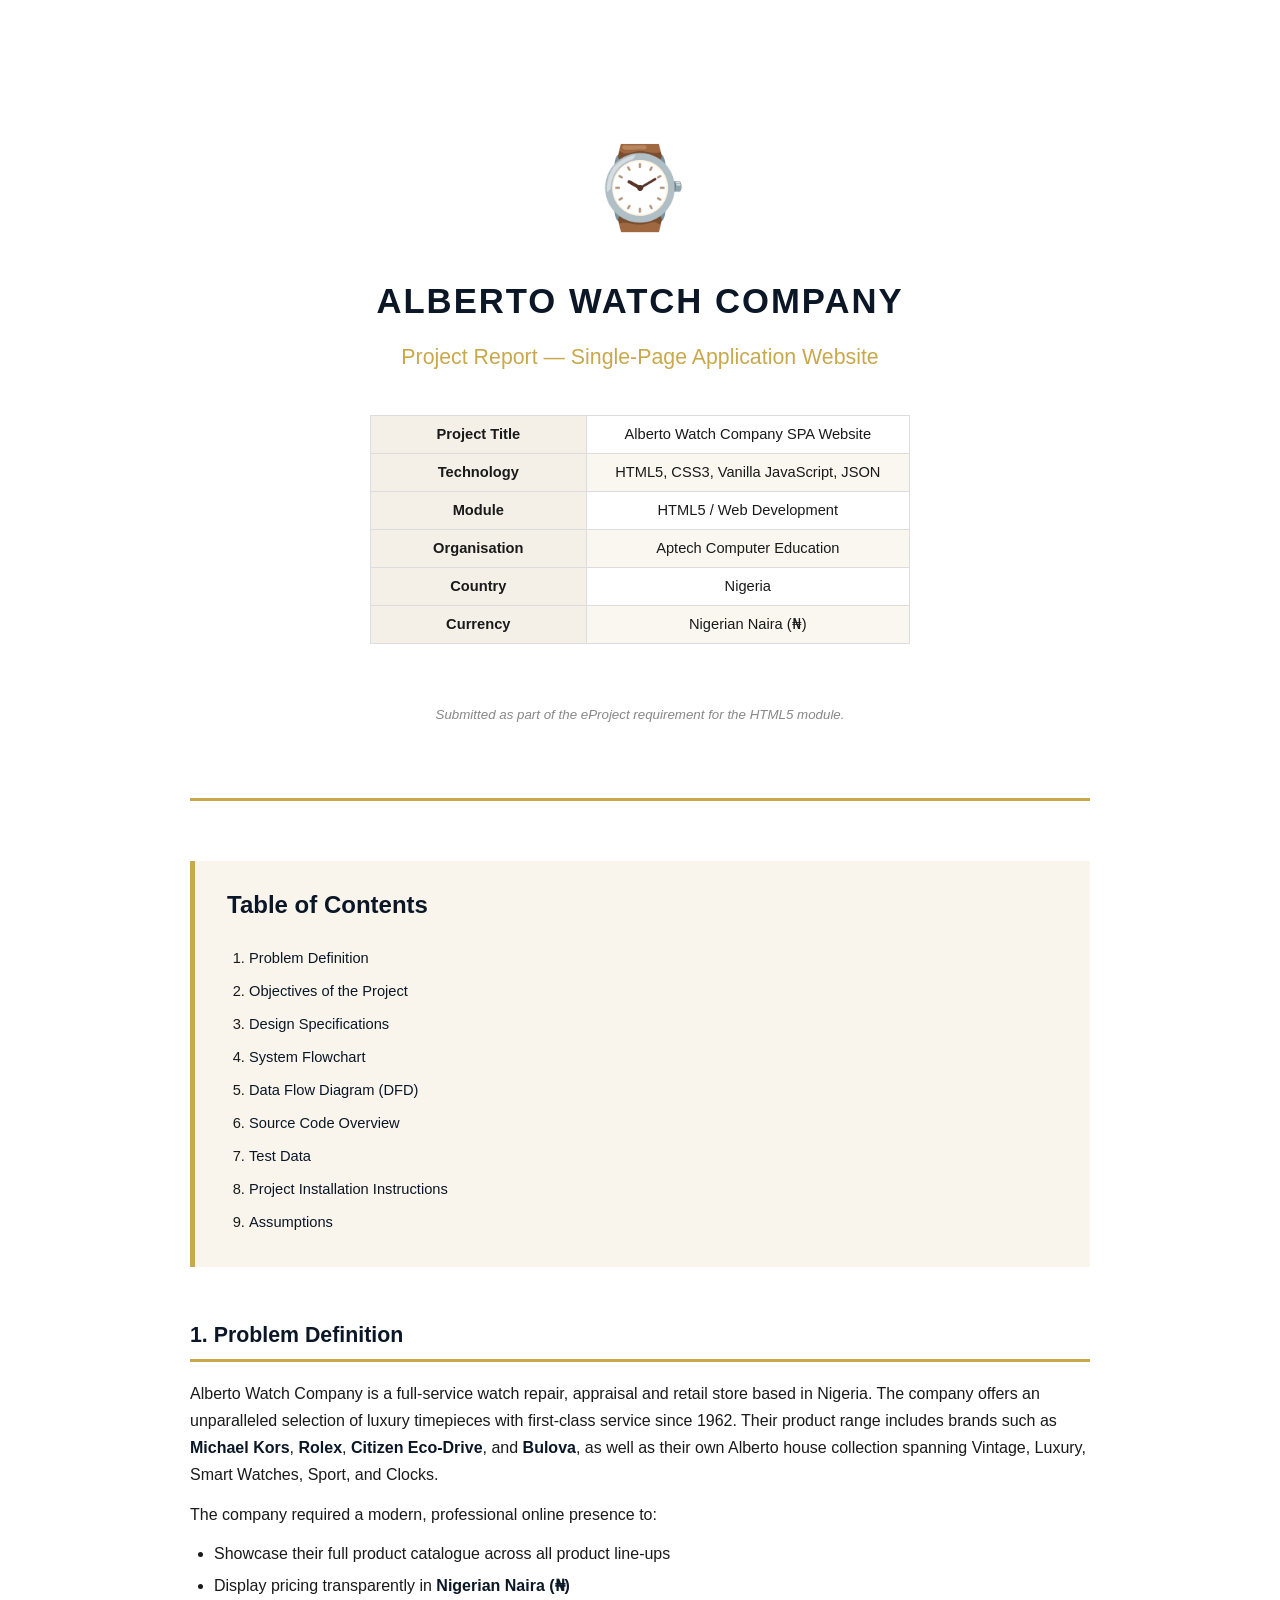
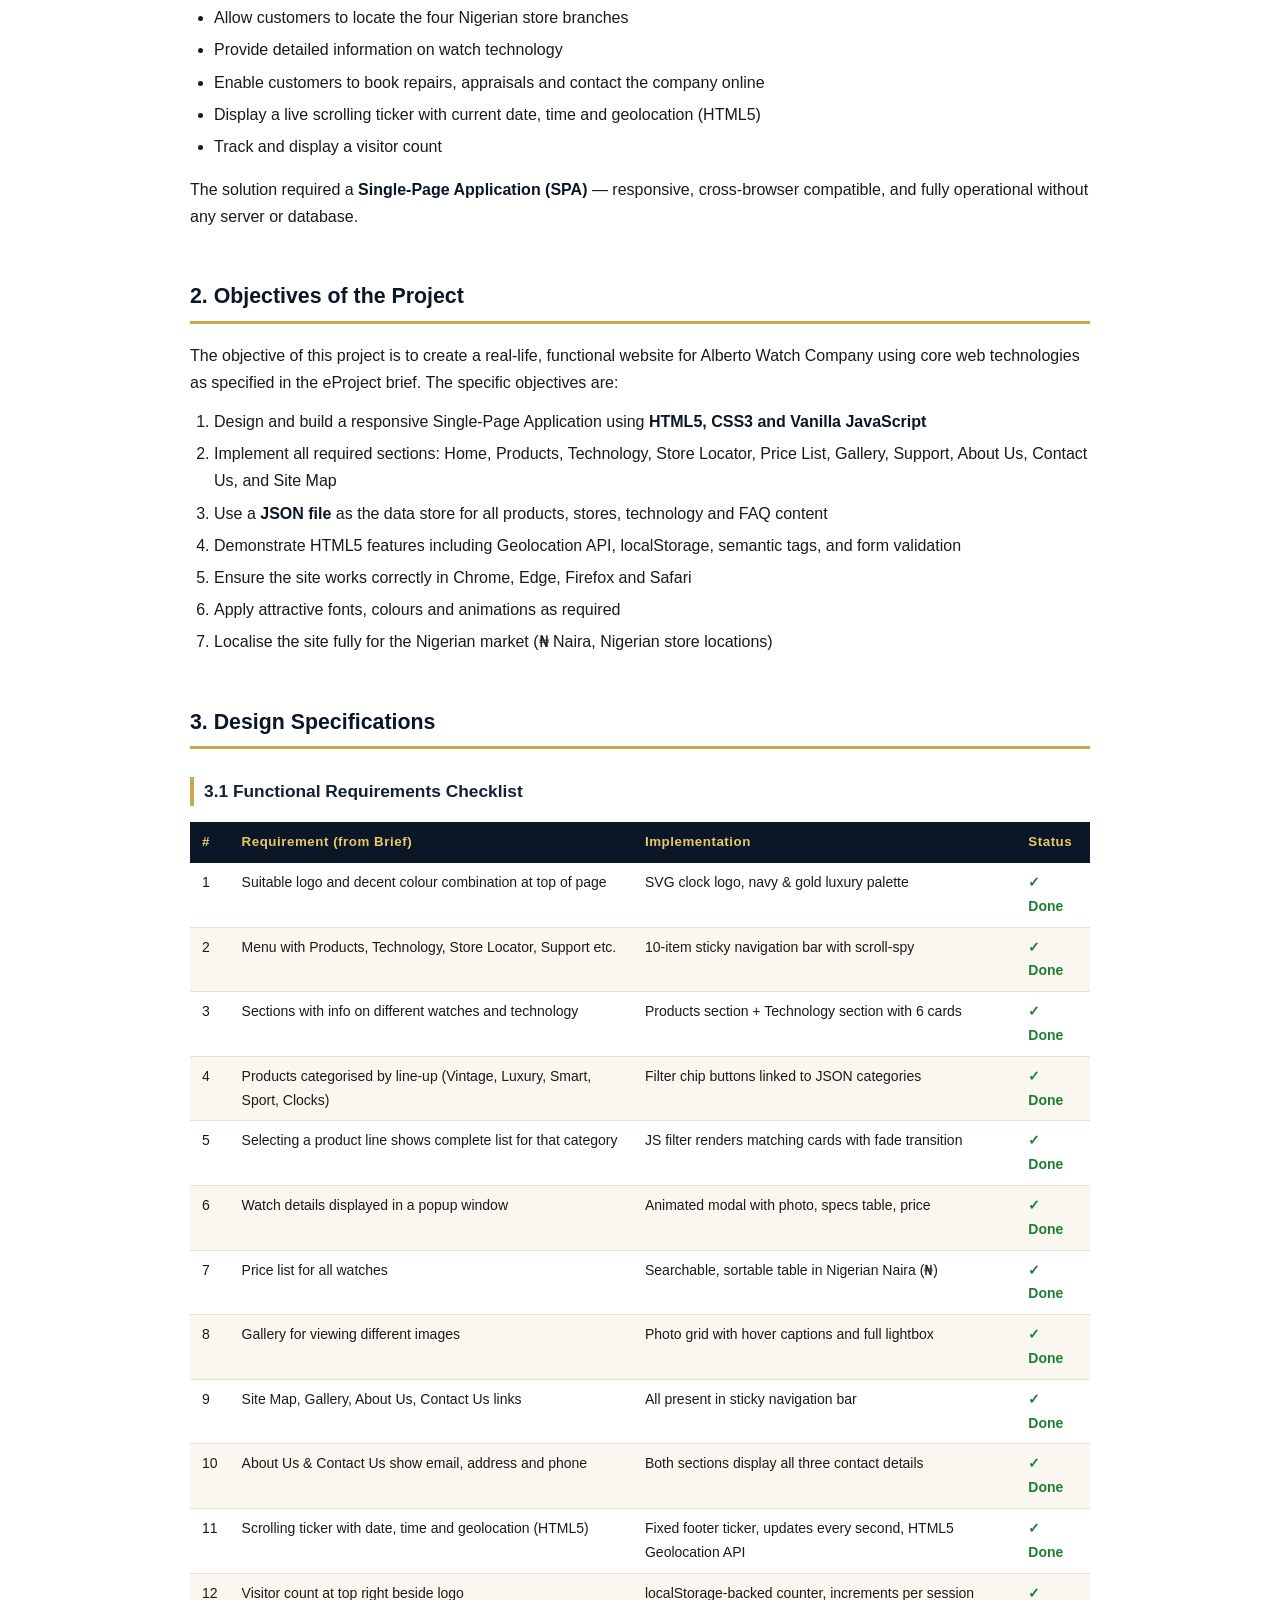
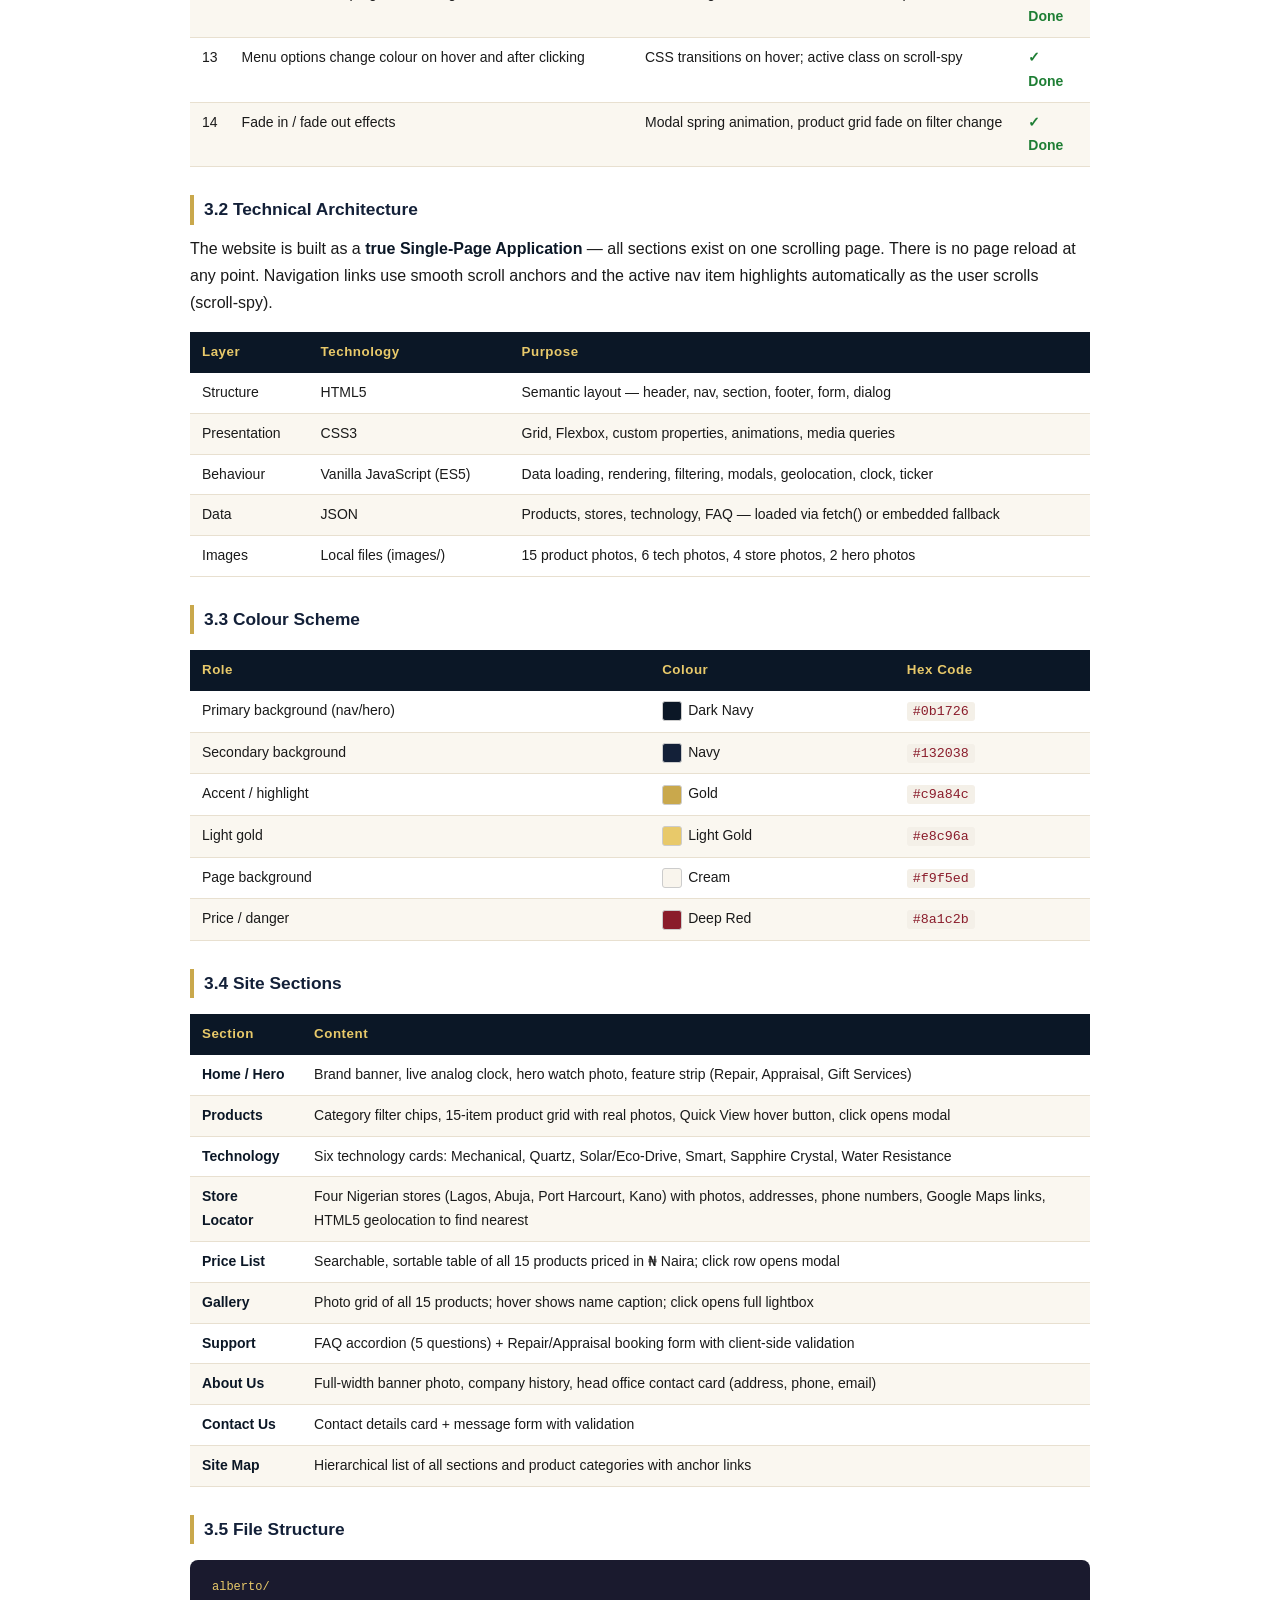
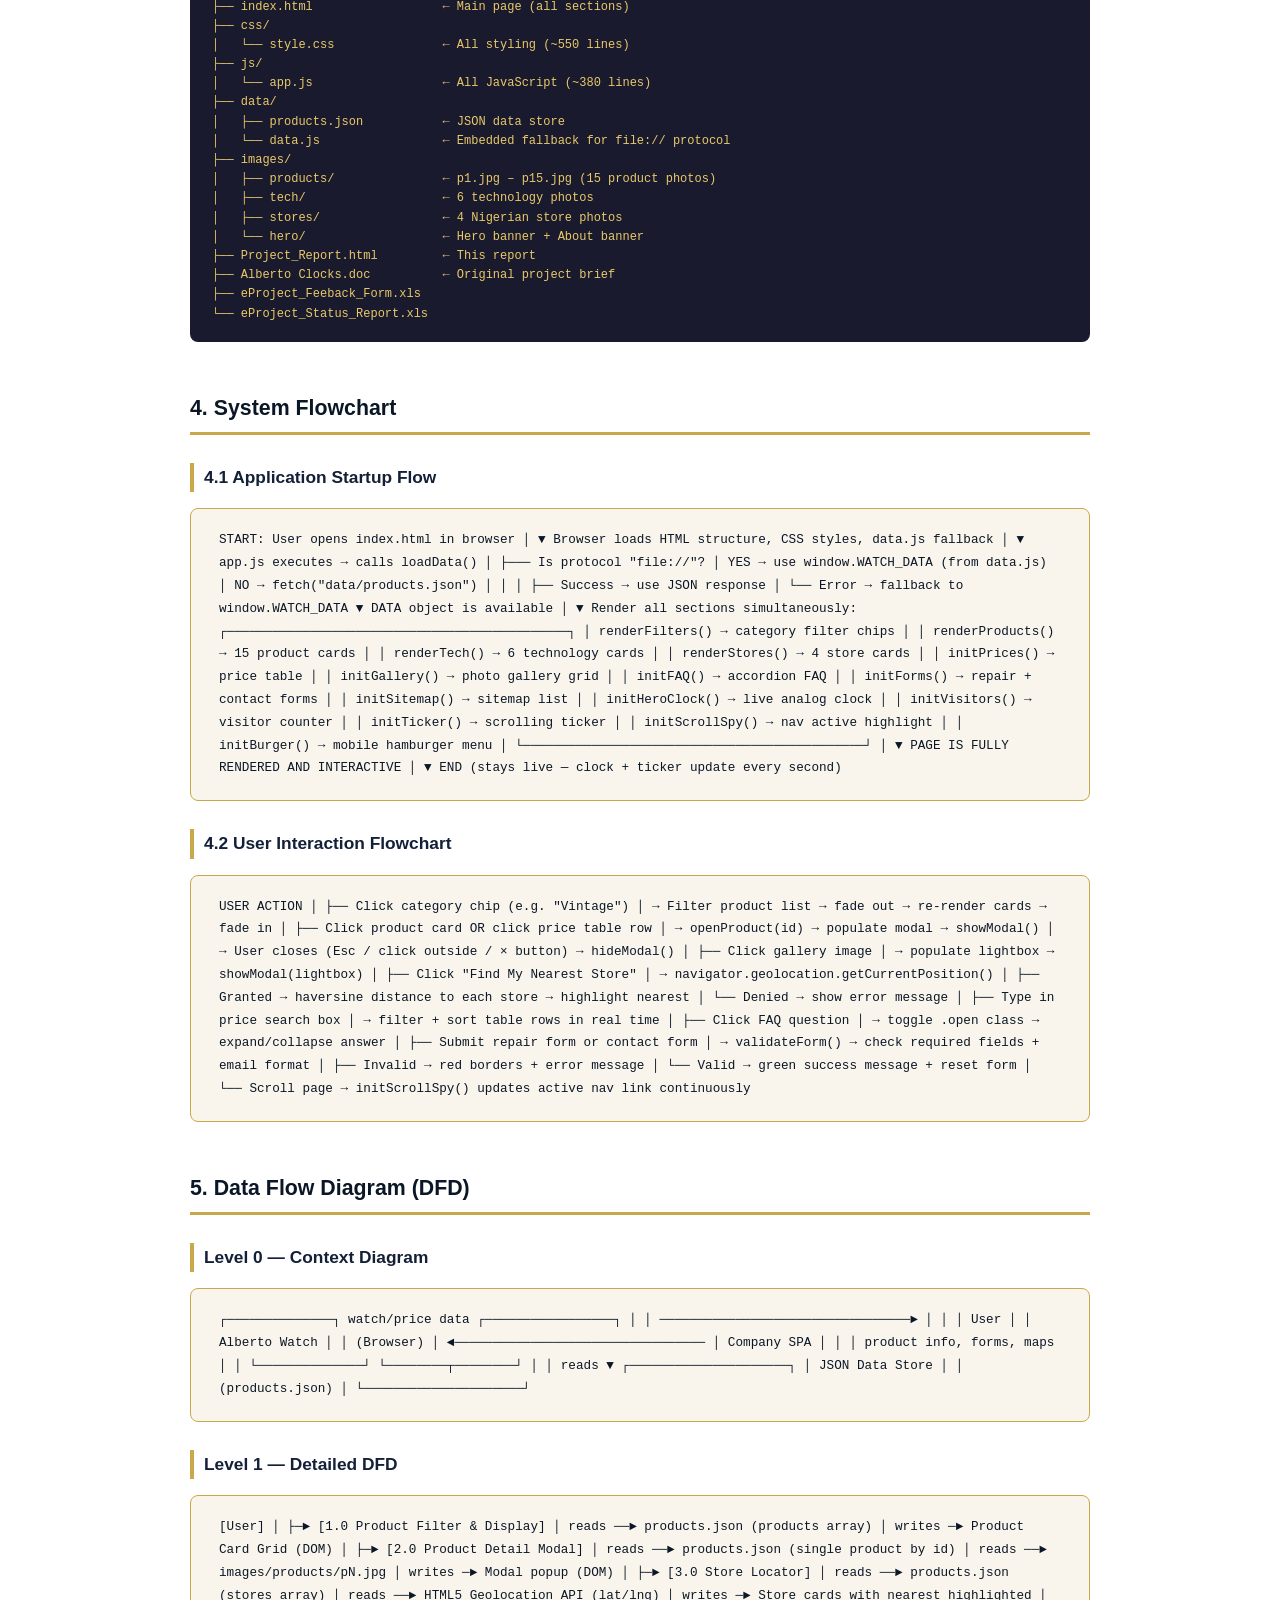
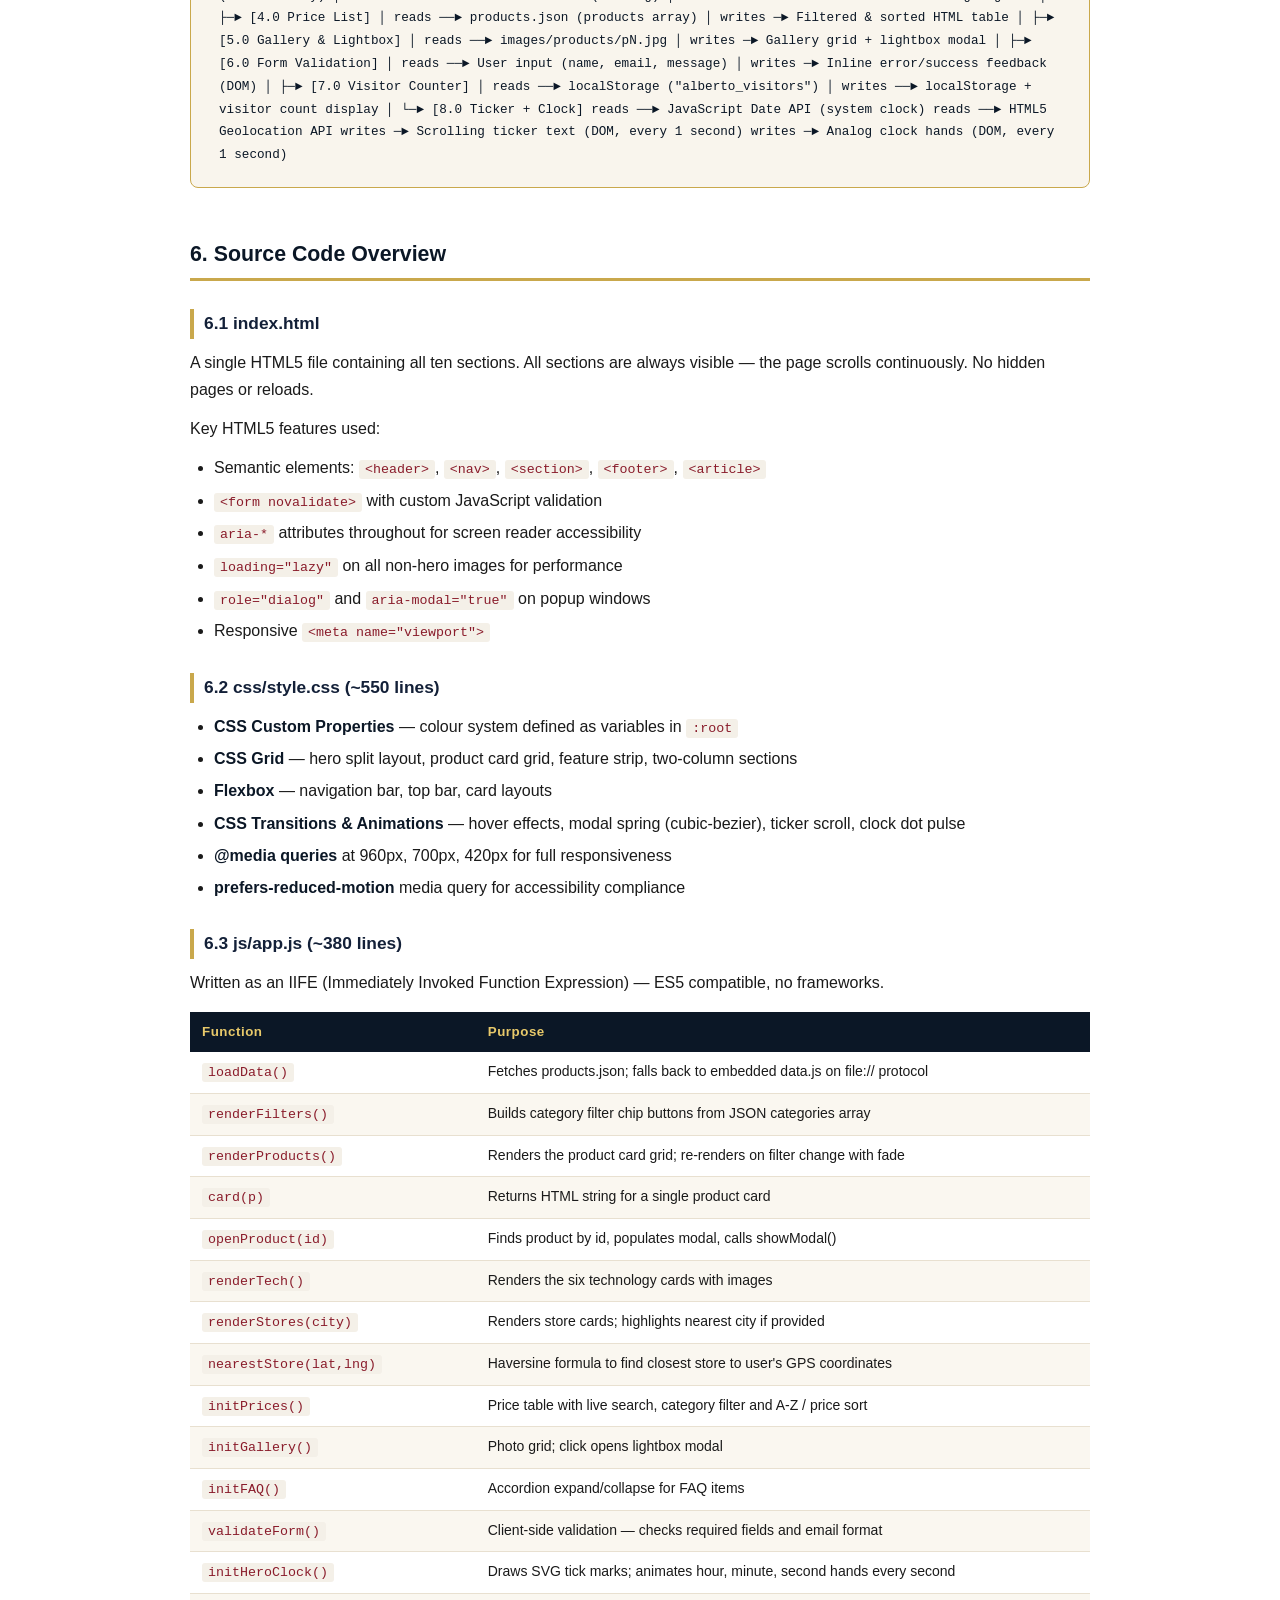
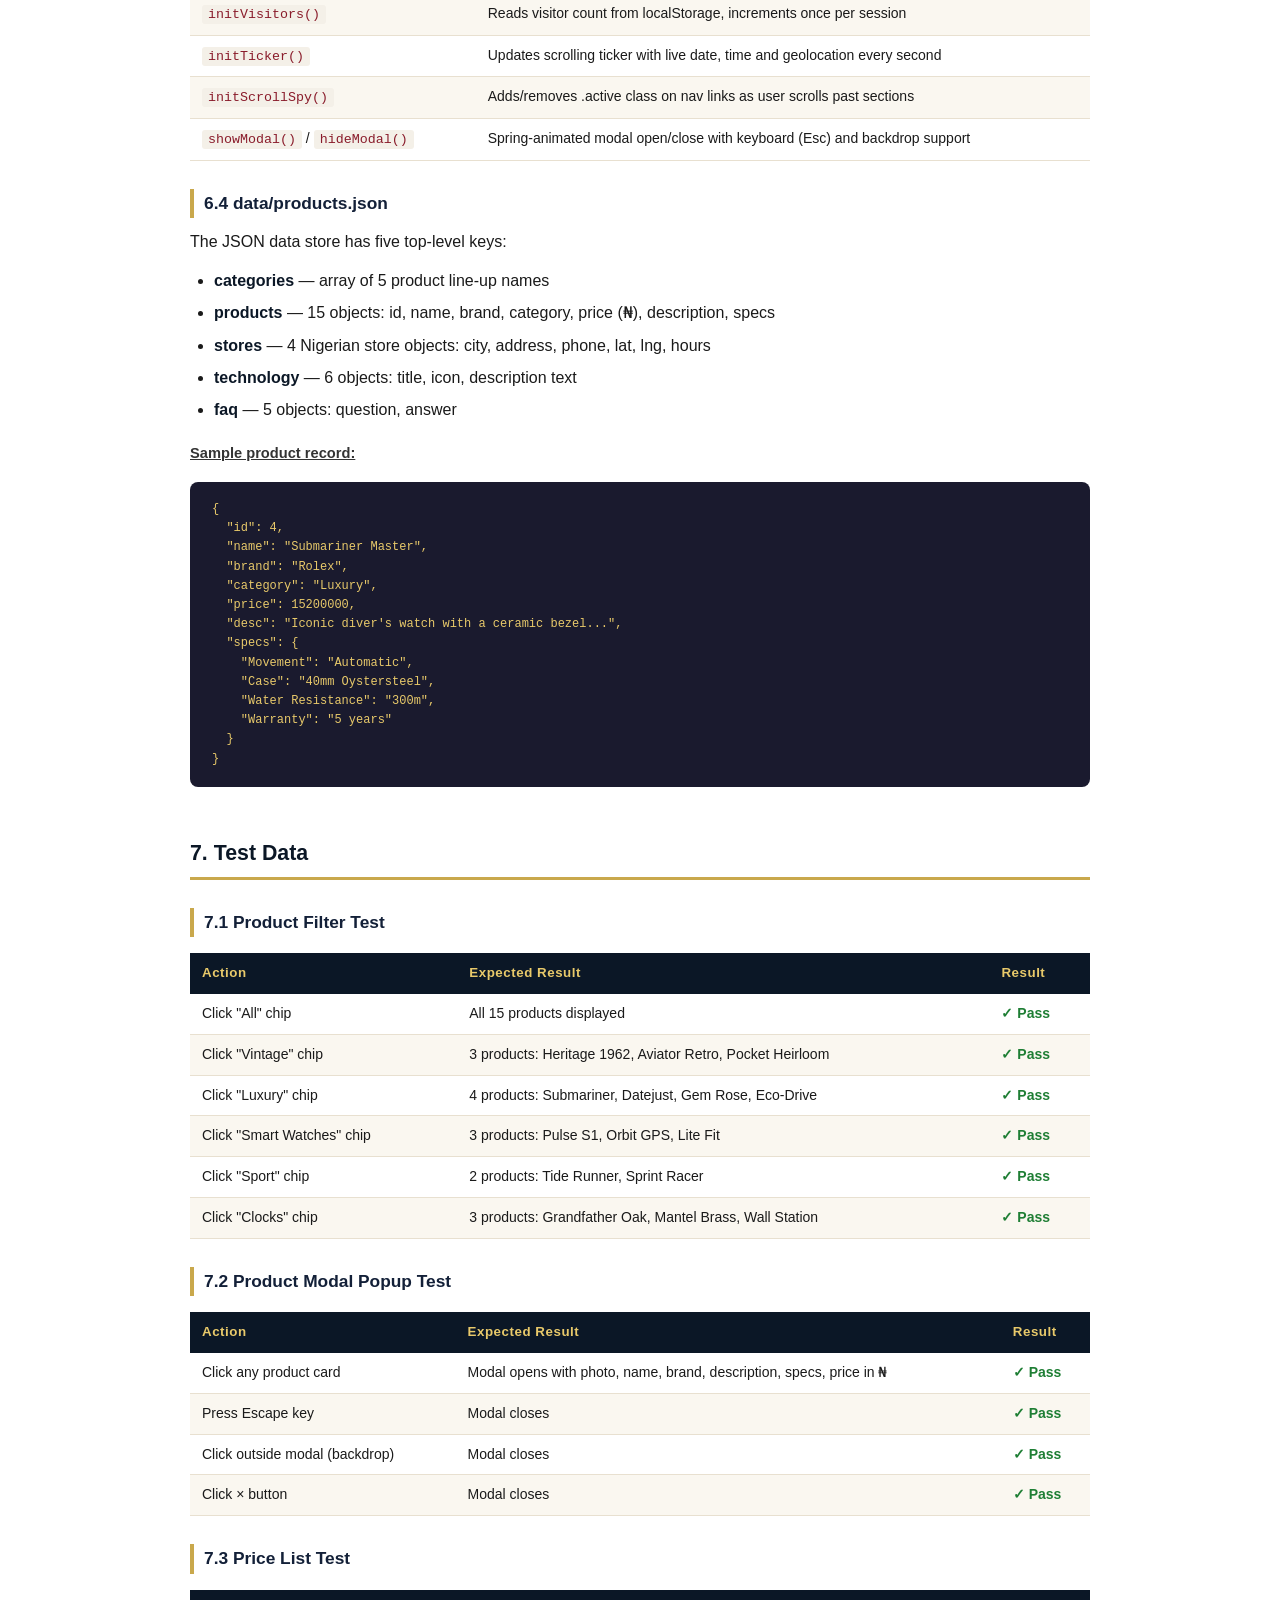
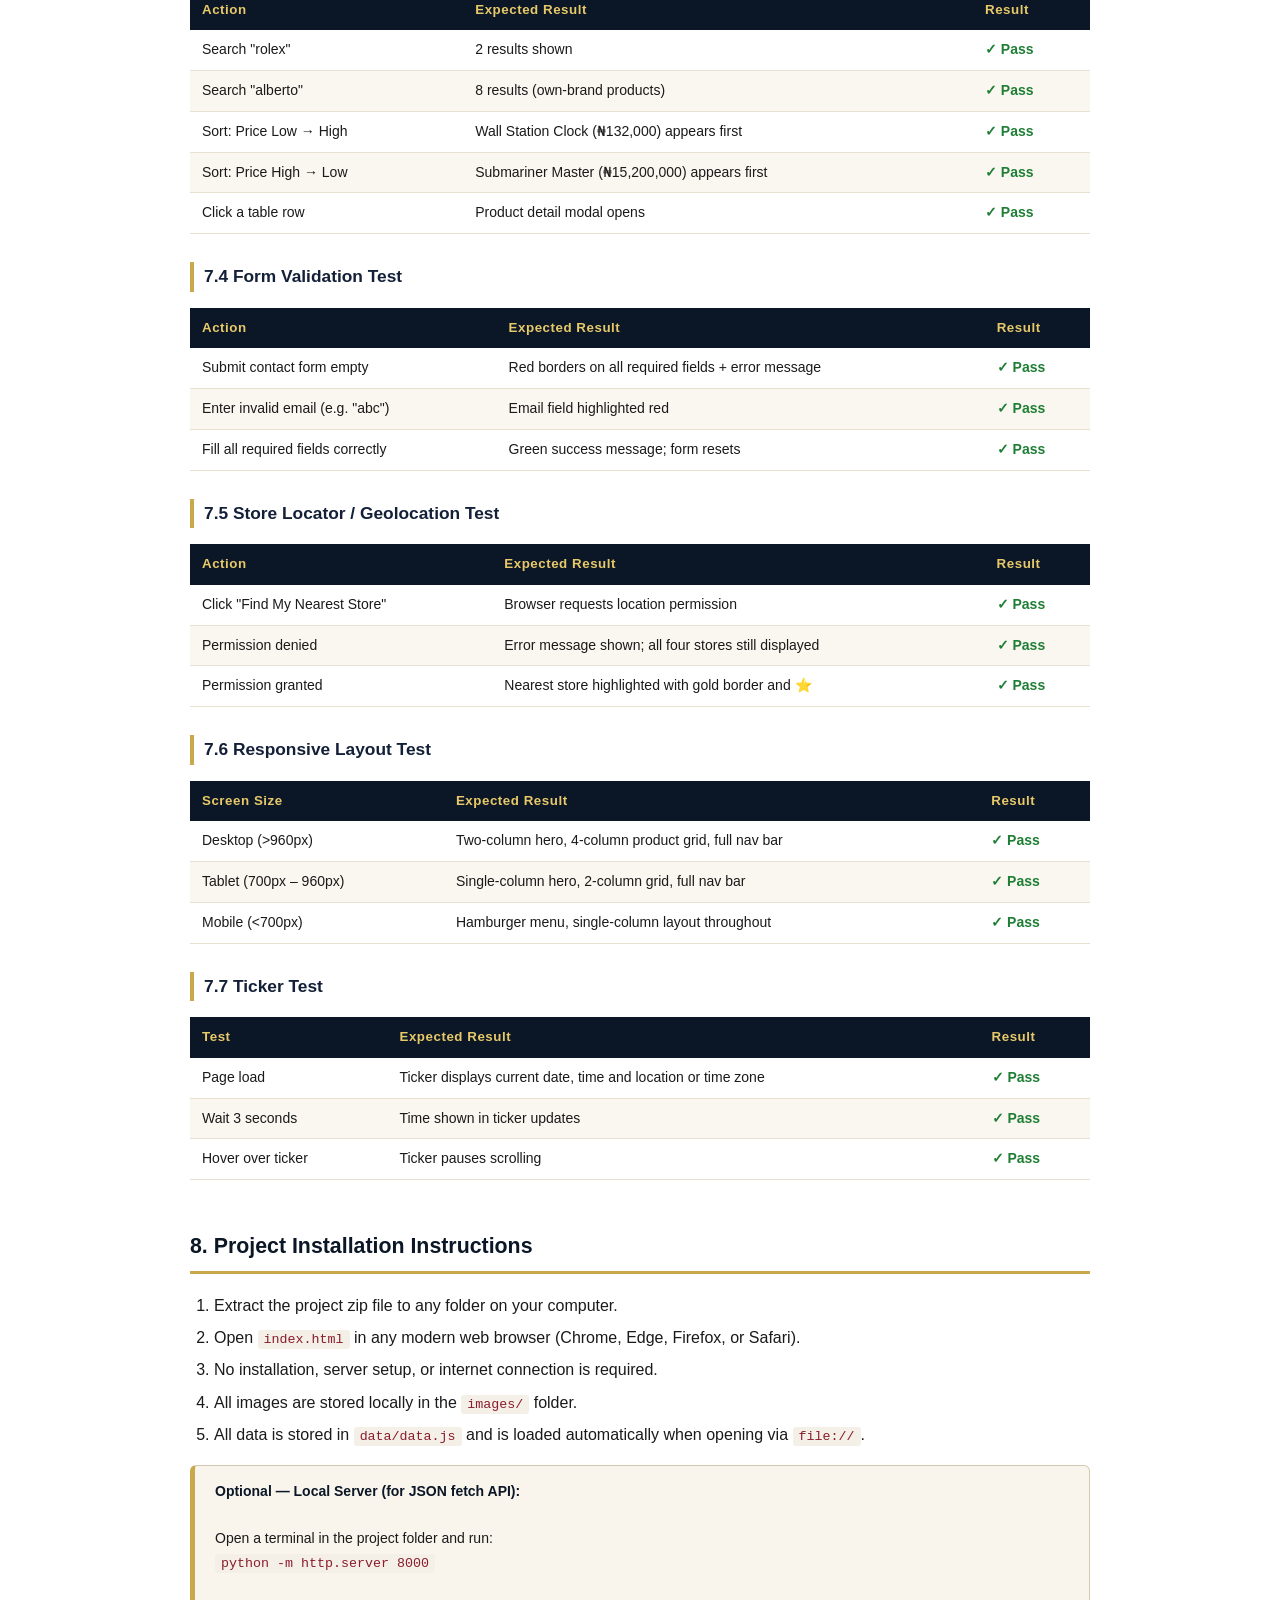
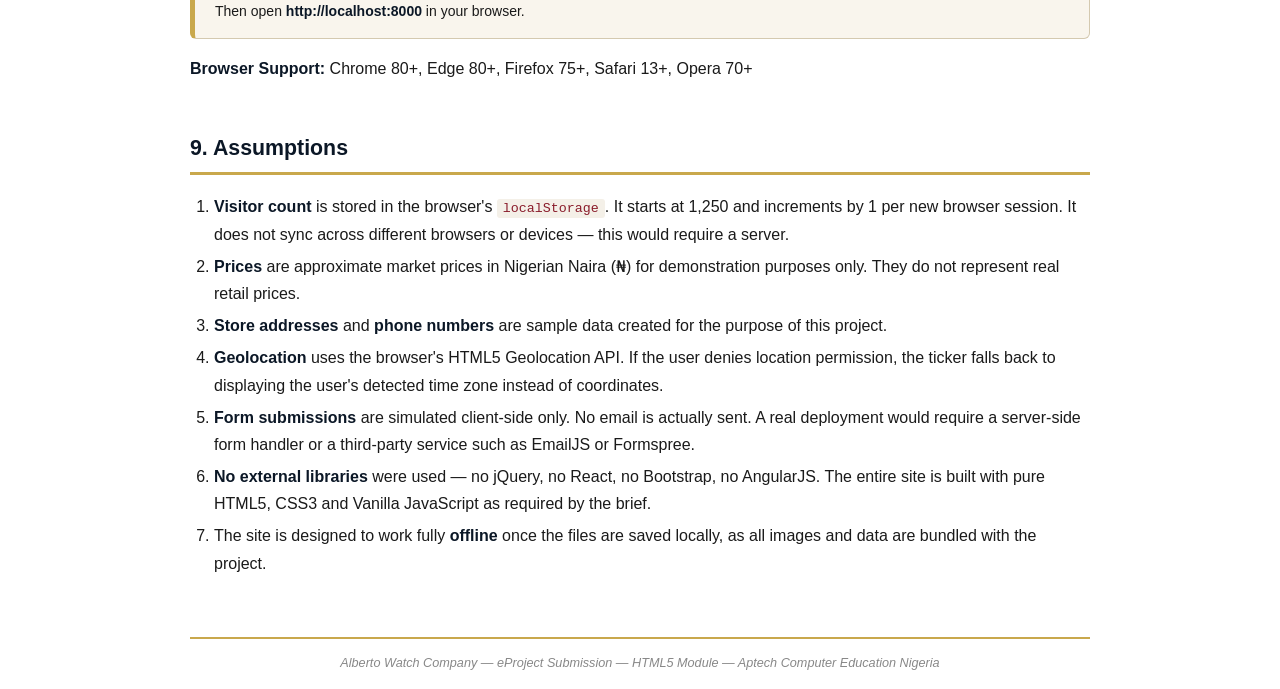
==== Project_Report.html @ 953cacf6 "Alberto Watch Company - complete SPA website with Nigerian localisation" ====
<!DOCTYPE html>
<html lang="en">
<head>
<meta charset="UTF-8">
<meta name="viewport" content="width=device-width, initial-scale=1">
<title>Alberto Watch Company – Project Report</title>
<style>
  body {
    font-family: "Calibri", Arial, sans-serif;
    font-size: 12pt;
    line-height: 1.7;
    color: #1a1a1a;
    max-width: 900px;
    margin: 0 auto;
    padding: 40px 60px;
    background: #fff;
  }

  /* Cover page */
  .cover {
    text-align: center;
    padding: 80px 0 60px;
    border-bottom: 3px solid #c9a84c;
    margin-bottom: 60px;
    page-break-after: always;
  }
  .cover-logo {
    font-size: 60pt;
    margin-bottom: 16px;
  }
  .cover h1 {
    font-size: 26pt;
    color: #0b1726;
    margin: 0 0 8px;
    letter-spacing: 2px;
    text-transform: uppercase;
  }
  .cover h2 {
    font-size: 16pt;
    color: #c9a84c;
    font-weight: normal;
    margin: 0 0 40px;
  }
  .cover-table {
    margin: 0 auto;
    border-collapse: collapse;
    width: 60%;
  }
  .cover-table td {
    padding: 6px 14px;
    font-size: 11pt;
    border: 1px solid #ddd;
  }
  .cover-table td:first-child {
    font-weight: bold;
    background: #f4f0e8;
    width: 40%;
  }
  .cover-note {
    margin-top: 60px;
    font-size: 10pt;
    color: #888;
    font-style: italic;
  }

  /* TOC */
  .toc {
    background: #f9f5ed;
    border-left: 5px solid #c9a84c;
    padding: 24px 32px;
    margin-bottom: 50px;
    page-break-after: always;
  }
  .toc h2 { margin-top: 0; color: #0b1726; }
  .toc ol { margin: 0; padding-left: 22px; }
  .toc li { margin: 8px 0; font-size: 11pt; }
  .toc a { color: #0b1726; text-decoration: none; }

  /* Section headings */
  h2.sec {
    font-size: 16pt;
    color: #0b1726;
    border-bottom: 3px solid #c9a84c;
    padding-bottom: 6px;
    margin: 48px 0 18px;
    page-break-before: always;
  }
  h2.sec:first-of-type { page-break-before: avoid; }
  h3 {
    font-size: 13pt;
    color: #132038;
    margin: 28px 0 10px;
    border-left: 4px solid #c9a84c;
    padding-left: 10px;
  }
  h4 {
    font-size: 11pt;
    color: #333;
    margin: 18px 0 6px;
    text-decoration: underline;
  }

  /* Tables */
  table {
    border-collapse: collapse;
    width: 100%;
    margin: 16px 0 24px;
    font-size: 10.5pt;
  }
  th {
    background: #0b1726;
    color: #e8c96a;
    padding: 9px 12px;
    text-align: left;
    font-size: 10pt;
    letter-spacing: .04em;
  }
  td {
    padding: 8px 12px;
    border-bottom: 1px solid #e8e0d0;
    vertical-align: top;
  }
  tr:nth-child(even) td { background: #faf7f0; }
  tr:hover td { background: #fdf3d0; }
  .pass { color: #1e7e34; font-weight: bold; }
  .num { text-align: right; }

  /* Code / preformatted */
  pre {
    background: #1a1a2e;
    color: #e8c96a;
    padding: 18px 22px;
    border-radius: 8px;
    font-family: "Consolas", "Courier New", monospace;
    font-size: 9pt;
    overflow-x: auto;
    line-height: 1.6;
    margin: 16px 0;
  }
  code {
    background: #f4f0e8;
    padding: 2px 6px;
    border-radius: 3px;
    font-family: "Consolas", monospace;
    font-size: 10pt;
    color: #8a1c2b;
  }

  /* Info box */
  .box {
    background: #f9f5ed;
    border: 1px solid #d4c9b0;
    border-left: 5px solid #c9a84c;
    padding: 14px 20px;
    border-radius: 6px;
    margin: 16px 0;
    font-size: 10.5pt;
  }
  .box.dark {
    background: #0b1726;
    color: #e0d8c4;
    border-color: #c9a84c;
  }
  .box.dark p { margin: 4px 0; }

  /* Flowchart boxes */
  .flow {
    background: #f9f5ed;
    border: 1px solid #c9a84c;
    border-radius: 8px;
    padding: 20px 28px;
    font-family: "Consolas", monospace;
    font-size: 9.5pt;
    line-height: 1.8;
    color: #0b1726;
    margin: 16px 0;
  }

  /* Colour swatches */
  .swatch {
    display: inline-block;
    width: 18px;
    height: 18px;
    border-radius: 3px;
    border: 1px solid #ccc;
    vertical-align: middle;
    margin-right: 6px;
  }

  p { margin: 8px 0 12px; }
  ul, ol { margin: 8px 0 16px; padding-left: 24px; }
  li { margin-bottom: 5px; }
  strong { color: #0b1726; }

  .footer-line {
    border-top: 2px solid #c9a84c;
    margin-top: 60px;
    padding-top: 14px;
    text-align: center;
    font-size: 9.5pt;
    color: #888;
    font-style: italic;
  }

  @media print {
    body { padding: 20px 30px; }
    h2.sec { page-break-before: always; }
    .cover { page-break-after: always; }
    .toc { page-break-after: always; }
    pre { white-space: pre-wrap; }
  }
</style>
</head>
<body>

<!-- ════════ COVER PAGE ════════ -->
<div class="cover">
  <div class="cover-logo">⌚</div>
  <h1>Alberto Watch Company</h1>
  <h2>Project Report &mdash; Single-Page Application Website</h2>
  <table class="cover-table">
    <tr><td>Project Title</td><td>Alberto Watch Company SPA Website</td></tr>
    <tr><td>Technology</td><td>HTML5, CSS3, Vanilla JavaScript, JSON</td></tr>
    <tr><td>Module</td><td>HTML5 / Web Development</td></tr>
    <tr><td>Organisation</td><td>Aptech Computer Education</td></tr>
    <tr><td>Country</td><td>Nigeria</td></tr>
    <tr><td>Currency</td><td>Nigerian Naira (&#8358;)</td></tr>
  </table>
  <p class="cover-note">Submitted as part of the eProject requirement for the HTML5 module.</p>
</div>

<!-- ════════ TABLE OF CONTENTS ════════ -->
<div class="toc">
  <h2>Table of Contents</h2>
  <ol>
    <li><a href="#s1">Problem Definition</a></li>
    <li><a href="#s2">Objectives of the Project</a></li>
    <li><a href="#s3">Design Specifications</a></li>
    <li><a href="#s4">System Flowchart</a></li>
    <li><a href="#s5">Data Flow Diagram (DFD)</a></li>
    <li><a href="#s6">Source Code Overview</a></li>
    <li><a href="#s7">Test Data</a></li>
    <li><a href="#s8">Project Installation Instructions</a></li>
    <li><a href="#s9">Assumptions</a></li>
  </ol>
</div>

<!-- ════════ 1. PROBLEM DEFINITION ════════ -->
<h2 class="sec" id="s1">1. Problem Definition</h2>

<p>Alberto Watch Company is a full-service watch repair, appraisal and retail store based in Nigeria. The company offers an unparalleled selection of luxury timepieces with first-class service since 1962. Their product range includes brands such as <strong>Michael Kors</strong>, <strong>Rolex</strong>, <strong>Citizen Eco-Drive</strong>, and <strong>Bulova</strong>, as well as their own Alberto house collection spanning Vintage, Luxury, Smart Watches, Sport, and Clocks.</p>

<p>The company required a modern, professional online presence to:</p>
<ul>
  <li>Showcase their full product catalogue across all product line-ups</li>
  <li>Display pricing transparently in <strong>Nigerian Naira (&#8358;)</strong></li>
  <li>Allow customers to locate the four Nigerian store branches</li>
  <li>Provide detailed information on watch technology</li>
  <li>Enable customers to book repairs, appraisals and contact the company online</li>
  <li>Display a live scrolling ticker with current date, time and geolocation (HTML5)</li>
  <li>Track and display a visitor count</li>
</ul>

<p>The solution required a <strong>Single-Page Application (SPA)</strong> — responsive, cross-browser compatible, and fully operational without any server or database.</p>

<!-- ════════ 2. OBJECTIVES ════════ -->
<h2 class="sec" id="s2">2. Objectives of the Project</h2>

<p>The objective of this project is to create a real-life, functional website for Alberto Watch Company using core web technologies as specified in the eProject brief. The specific objectives are:</p>

<ol>
  <li>Design and build a responsive Single-Page Application using <strong>HTML5, CSS3 and Vanilla JavaScript</strong></li>
  <li>Implement all required sections: Home, Products, Technology, Store Locator, Price List, Gallery, Support, About Us, Contact Us, and Site Map</li>
  <li>Use a <strong>JSON file</strong> as the data store for all products, stores, technology and FAQ content</li>
  <li>Demonstrate HTML5 features including Geolocation API, localStorage, semantic tags, and form validation</li>
  <li>Ensure the site works correctly in Chrome, Edge, Firefox and Safari</li>
  <li>Apply attractive fonts, colours and animations as required</li>
  <li>Localise the site fully for the Nigerian market (&#8358; Naira, Nigerian store locations)</li>
</ol>

<!-- ════════ 3. DESIGN SPECIFICATIONS ════════ -->
<h2 class="sec" id="s3">3. Design Specifications</h2>

<h3>3.1 Functional Requirements Checklist</h3>

<table>
  <thead><tr><th>#</th><th>Requirement (from Brief)</th><th>Implementation</th><th>Status</th></tr></thead>
  <tbody>
    <tr><td>1</td><td>Suitable logo and decent colour combination at top of page</td><td>SVG clock logo, navy &amp; gold luxury palette</td><td class="pass">&#10003; Done</td></tr>
    <tr><td>2</td><td>Menu with Products, Technology, Store Locator, Support etc.</td><td>10-item sticky navigation bar with scroll-spy</td><td class="pass">&#10003; Done</td></tr>
    <tr><td>3</td><td>Sections with info on different watches and technology</td><td>Products section + Technology section with 6 cards</td><td class="pass">&#10003; Done</td></tr>
    <tr><td>4</td><td>Products categorised by line-up (Vintage, Luxury, Smart, Sport, Clocks)</td><td>Filter chip buttons linked to JSON categories</td><td class="pass">&#10003; Done</td></tr>
    <tr><td>5</td><td>Selecting a product line shows complete list for that category</td><td>JS filter renders matching cards with fade transition</td><td class="pass">&#10003; Done</td></tr>
    <tr><td>6</td><td>Watch details displayed in a popup window</td><td>Animated modal with photo, specs table, price</td><td class="pass">&#10003; Done</td></tr>
    <tr><td>7</td><td>Price list for all watches</td><td>Searchable, sortable table in Nigerian Naira (&#8358;)</td><td class="pass">&#10003; Done</td></tr>
    <tr><td>8</td><td>Gallery for viewing different images</td><td>Photo grid with hover captions and full lightbox</td><td class="pass">&#10003; Done</td></tr>
    <tr><td>9</td><td>Site Map, Gallery, About Us, Contact Us links</td><td>All present in sticky navigation bar</td><td class="pass">&#10003; Done</td></tr>
    <tr><td>10</td><td>About Us &amp; Contact Us show email, address and phone</td><td>Both sections display all three contact details</td><td class="pass">&#10003; Done</td></tr>
    <tr><td>11</td><td>Scrolling ticker with date, time and geolocation (HTML5)</td><td>Fixed footer ticker, updates every second, HTML5 Geolocation API</td><td class="pass">&#10003; Done</td></tr>
    <tr><td>12</td><td>Visitor count at top right beside logo</td><td>localStorage-backed counter, increments per session</td><td class="pass">&#10003; Done</td></tr>
    <tr><td>13</td><td>Menu options change colour on hover and after clicking</td><td>CSS transitions on hover; active class on scroll-spy</td><td class="pass">&#10003; Done</td></tr>
    <tr><td>14</td><td>Fade in / fade out effects</td><td>Modal spring animation, product grid fade on filter change</td><td class="pass">&#10003; Done</td></tr>
  </tbody>
</table>

<h3>3.2 Technical Architecture</h3>

<p>The website is built as a <strong>true Single-Page Application</strong> — all sections exist on one scrolling page. There is no page reload at any point. Navigation links use smooth scroll anchors and the active nav item highlights automatically as the user scrolls (scroll-spy).</p>

<table>
  <thead><tr><th>Layer</th><th>Technology</th><th>Purpose</th></tr></thead>
  <tbody>
    <tr><td>Structure</td><td>HTML5</td><td>Semantic layout — header, nav, section, footer, form, dialog</td></tr>
    <tr><td>Presentation</td><td>CSS3</td><td>Grid, Flexbox, custom properties, animations, media queries</td></tr>
    <tr><td>Behaviour</td><td>Vanilla JavaScript (ES5)</td><td>Data loading, rendering, filtering, modals, geolocation, clock, ticker</td></tr>
    <tr><td>Data</td><td>JSON</td><td>Products, stores, technology, FAQ — loaded via fetch() or embedded fallback</td></tr>
    <tr><td>Images</td><td>Local files (images/)</td><td>15 product photos, 6 tech photos, 4 store photos, 2 hero photos</td></tr>
  </tbody>
</table>

<h3>3.3 Colour Scheme</h3>

<table>
  <thead><tr><th>Role</th><th>Colour</th><th>Hex Code</th></tr></thead>
  <tbody>
    <tr><td>Primary background (nav/hero)</td><td><span class="swatch" style="background:#0b1726"></span>Dark Navy</td><td><code>#0b1726</code></td></tr>
    <tr><td>Secondary background</td><td><span class="swatch" style="background:#132038"></span>Navy</td><td><code>#132038</code></td></tr>
    <tr><td>Accent / highlight</td><td><span class="swatch" style="background:#c9a84c"></span>Gold</td><td><code>#c9a84c</code></td></tr>
    <tr><td>Light gold</td><td><span class="swatch" style="background:#e8c96a"></span>Light Gold</td><td><code>#e8c96a</code></td></tr>
    <tr><td>Page background</td><td><span class="swatch" style="background:#f9f5ed;border:1px solid #ccc"></span>Cream</td><td><code>#f9f5ed</code></td></tr>
    <tr><td>Price / danger</td><td><span class="swatch" style="background:#8a1c2b"></span>Deep Red</td><td><code>#8a1c2b</code></td></tr>
  </tbody>
</table>

<h3>3.4 Site Sections</h3>

<table>
  <thead><tr><th>Section</th><th>Content</th></tr></thead>
  <tbody>
    <tr><td><strong>Home / Hero</strong></td><td>Brand banner, live analog clock, hero watch photo, feature strip (Repair, Appraisal, Gift Services)</td></tr>
    <tr><td><strong>Products</strong></td><td>Category filter chips, 15-item product grid with real photos, Quick View hover button, click opens modal</td></tr>
    <tr><td><strong>Technology</strong></td><td>Six technology cards: Mechanical, Quartz, Solar/Eco-Drive, Smart, Sapphire Crystal, Water Resistance</td></tr>
    <tr><td><strong>Store Locator</strong></td><td>Four Nigerian stores (Lagos, Abuja, Port Harcourt, Kano) with photos, addresses, phone numbers, Google Maps links, HTML5 geolocation to find nearest</td></tr>
    <tr><td><strong>Price List</strong></td><td>Searchable, sortable table of all 15 products priced in &#8358; Naira; click row opens modal</td></tr>
    <tr><td><strong>Gallery</strong></td><td>Photo grid of all 15 products; hover shows name caption; click opens full lightbox</td></tr>
    <tr><td><strong>Support</strong></td><td>FAQ accordion (5 questions) + Repair/Appraisal booking form with client-side validation</td></tr>
    <tr><td><strong>About Us</strong></td><td>Full-width banner photo, company history, head office contact card (address, phone, email)</td></tr>
    <tr><td><strong>Contact Us</strong></td><td>Contact details card + message form with validation</td></tr>
    <tr><td><strong>Site Map</strong></td><td>Hierarchical list of all sections and product categories with anchor links</td></tr>
  </tbody>
</table>

<h3>3.5 File Structure</h3>

<pre>alberto/
├── index.html                  ← Main page (all sections)
├── css/
│   └── style.css               ← All styling (~550 lines)
├── js/
│   └── app.js                  ← All JavaScript (~380 lines)
├── data/
│   ├── products.json           ← JSON data store
│   └── data.js                 ← Embedded fallback for file:// protocol
├── images/
│   ├── products/               ← p1.jpg – p15.jpg (15 product photos)
│   ├── tech/                   ← 6 technology photos
│   ├── stores/                 ← 4 Nigerian store photos
│   └── hero/                   ← Hero banner + About banner
├── Project_Report.html         ← This report
├── Alberto Clocks.doc          ← Original project brief
├── eProject_Feeback_Form.xls
└── eProject_Status_Report.xls</pre>

<!-- ════════ 4. SYSTEM FLOWCHART ════════ -->
<h2 class="sec" id="s4">4. System Flowchart</h2>

<h3>4.1 Application Startup Flow</h3>
<div class="flow">
START: User opens index.html in browser
        │
        ▼
Browser loads HTML structure, CSS styles, data.js fallback
        │
        ▼
app.js executes → calls loadData()
        │
        ├─── Is protocol "file://"?
        │         YES → use window.WATCH_DATA (from data.js)
        │         NO  → fetch("data/products.json")
        │                   │
        │                   ├── Success → use JSON response
        │                   └── Error   → fallback to window.WATCH_DATA
        ▼
DATA object is available
        │
        ▼
Render all sections simultaneously:
┌─────────────────────────────────────────────┐
│  renderFilters()   → category filter chips  │
│  renderProducts()  → 15 product cards       │
│  renderTech()      → 6 technology cards     │
│  renderStores()    → 4 store cards          │
│  initPrices()      → price table            │
│  initGallery()     → photo gallery grid     │
│  initFAQ()         → accordion FAQ          │
│  initForms()       → repair + contact forms │
│  initSitemap()     → sitemap list           │
│  initHeroClock()   → live analog clock      │
│  initVisitors()    → visitor counter        │
│  initTicker()      → scrolling ticker       │
│  initScrollSpy()   → nav active highlight   │
│  initBurger()      → mobile hamburger menu  │
└─────────────────────────────────────────────┘
        │
        ▼
PAGE IS FULLY RENDERED AND INTERACTIVE
        │
        ▼
END (stays live — clock + ticker update every second)
</div>

<h3>4.2 User Interaction Flowchart</h3>
<div class="flow">
USER ACTION
    │
    ├── Click category chip (e.g. "Vintage")
    │       → Filter product list → fade out → re-render cards → fade in
    │
    ├── Click product card  OR  click price table row
    │       → openProduct(id) → populate modal → showModal()
    │       → User closes (Esc / click outside / × button) → hideModal()
    │
    ├── Click gallery image
    │       → populate lightbox → showModal(lightbox)
    │
    ├── Click "Find My Nearest Store"
    │       → navigator.geolocation.getCurrentPosition()
    │       ├── Granted → haversine distance to each store → highlight nearest
    │       └── Denied  → show error message
    │
    ├── Type in price search box
    │       → filter + sort table rows in real time
    │
    ├── Click FAQ question
    │       → toggle .open class → expand/collapse answer
    │
    ├── Submit repair form or contact form
    │       → validateForm() → check required fields + email format
    │       ├── Invalid → red borders + error message
    │       └── Valid   → green success message + reset form
    │
    └── Scroll page
            → initScrollSpy() updates active nav link continuously
</div>

<!-- ════════ 5. DATA FLOW DIAGRAM ════════ -->
<h2 class="sec" id="s5">5. Data Flow Diagram (DFD)</h2>

<h3>Level 0 — Context Diagram</h3>
<div class="flow">

  ┌──────────────┐         watch/price data          ┌─────────────────┐
  │              │ ─────────────────────────────────► │                 │
  │  User        │                                    │  Alberto Watch  │
  │  (Browser)   │ ◄───────────────────────────────── │  Company SPA    │
  │              │     product info, forms, maps      │                 │
  └──────────────┘                                    └────────┬────────┘
                                                               │
                                                               │ reads
                                                               ▼
                                                    ┌─────────────────────┐
                                                    │   JSON Data Store   │
                                                    │   (products.json)   │
                                                    └─────────────────────┘
</div>

<h3>Level 1 — Detailed DFD</h3>
<div class="flow">
[User]
  │
  ├─► [1.0 Product Filter &amp; Display]
  │         reads ──► products.json (products array)
  │         writes ─► Product Card Grid (DOM)
  │
  ├─► [2.0 Product Detail Modal]
  │         reads ──► products.json (single product by id)
  │         reads ──► images/products/pN.jpg
  │         writes ─► Modal popup (DOM)
  │
  ├─► [3.0 Store Locator]
  │         reads ──► products.json (stores array)
  │         reads ──► HTML5 Geolocation API (lat/lng)
  │         writes ─► Store cards with nearest highlighted
  │
  ├─► [4.0 Price List]
  │         reads ──► products.json (products array)
  │         writes ─► Filtered &amp; sorted HTML table
  │
  ├─► [5.0 Gallery &amp; Lightbox]
  │         reads ──► images/products/pN.jpg
  │         writes ─► Gallery grid + lightbox modal
  │
  ├─► [6.0 Form Validation]
  │         reads ──► User input (name, email, message)
  │         writes ─► Inline error/success feedback (DOM)
  │
  ├─► [7.0 Visitor Counter]
  │         reads  ──► localStorage ("alberto_visitors")
  │         writes ──► localStorage + visitor count display
  │
  └─► [8.0 Ticker + Clock]
        reads ──► JavaScript Date API (system clock)
        reads ──► HTML5 Geolocation API
        writes ─► Scrolling ticker text (DOM, every 1 second)
        writes ─► Analog clock hands (DOM, every 1 second)
</div>

<!-- ════════ 6. SOURCE CODE OVERVIEW ════════ -->
<h2 class="sec" id="s6">6. Source Code Overview</h2>

<h3>6.1 index.html</h3>
<p>A single HTML5 file containing all ten sections. All sections are always visible — the page scrolls continuously. No hidden pages or reloads.</p>
<p>Key HTML5 features used:</p>
<ul>
  <li>Semantic elements: <code>&lt;header&gt;</code>, <code>&lt;nav&gt;</code>, <code>&lt;section&gt;</code>, <code>&lt;footer&gt;</code>, <code>&lt;article&gt;</code></li>
  <li><code>&lt;form novalidate&gt;</code> with custom JavaScript validation</li>
  <li><code>aria-*</code> attributes throughout for screen reader accessibility</li>
  <li><code>loading="lazy"</code> on all non-hero images for performance</li>
  <li><code>role="dialog"</code> and <code>aria-modal="true"</code> on popup windows</li>
  <li>Responsive <code>&lt;meta name="viewport"&gt;</code></li>
</ul>

<h3>6.2 css/style.css (~550 lines)</h3>
<ul>
  <li><strong>CSS Custom Properties</strong> — colour system defined as variables in <code>:root</code></li>
  <li><strong>CSS Grid</strong> — hero split layout, product card grid, feature strip, two-column sections</li>
  <li><strong>Flexbox</strong> — navigation bar, top bar, card layouts</li>
  <li><strong>CSS Transitions &amp; Animations</strong> — hover effects, modal spring (cubic-bezier), ticker scroll, clock dot pulse</li>
  <li><strong>@media queries</strong> at 960px, 700px, 420px for full responsiveness</li>
  <li><strong>prefers-reduced-motion</strong> media query for accessibility compliance</li>
</ul>

<h3>6.3 js/app.js (~380 lines)</h3>
<p>Written as an IIFE (Immediately Invoked Function Expression) — ES5 compatible, no frameworks.</p>

<table>
  <thead><tr><th>Function</th><th>Purpose</th></tr></thead>
  <tbody>
    <tr><td><code>loadData()</code></td><td>Fetches products.json; falls back to embedded data.js on file:// protocol</td></tr>
    <tr><td><code>renderFilters()</code></td><td>Builds category filter chip buttons from JSON categories array</td></tr>
    <tr><td><code>renderProducts()</code></td><td>Renders the product card grid; re-renders on filter change with fade</td></tr>
    <tr><td><code>card(p)</code></td><td>Returns HTML string for a single product card</td></tr>
    <tr><td><code>openProduct(id)</code></td><td>Finds product by id, populates modal, calls showModal()</td></tr>
    <tr><td><code>renderTech()</code></td><td>Renders the six technology cards with images</td></tr>
    <tr><td><code>renderStores(city)</code></td><td>Renders store cards; highlights nearest city if provided</td></tr>
    <tr><td><code>nearestStore(lat,lng)</code></td><td>Haversine formula to find closest store to user's GPS coordinates</td></tr>
    <tr><td><code>initPrices()</code></td><td>Price table with live search, category filter and A-Z / price sort</td></tr>
    <tr><td><code>initGallery()</code></td><td>Photo grid; click opens lightbox modal</td></tr>
    <tr><td><code>initFAQ()</code></td><td>Accordion expand/collapse for FAQ items</td></tr>
    <tr><td><code>validateForm()</code></td><td>Client-side validation — checks required fields and email format</td></tr>
    <tr><td><code>initHeroClock()</code></td><td>Draws SVG tick marks; animates hour, minute, second hands every second</td></tr>
    <tr><td><code>initVisitors()</code></td><td>Reads visitor count from localStorage, increments once per session</td></tr>
    <tr><td><code>initTicker()</code></td><td>Updates scrolling ticker with live date, time and geolocation every second</td></tr>
    <tr><td><code>initScrollSpy()</code></td><td>Adds/removes .active class on nav links as user scrolls past sections</td></tr>
    <tr><td><code>showModal()</code> / <code>hideModal()</code></td><td>Spring-animated modal open/close with keyboard (Esc) and backdrop support</td></tr>
  </tbody>
</table>

<h3>6.4 data/products.json</h3>
<p>The JSON data store has five top-level keys:</p>
<ul>
  <li><strong>categories</strong> — array of 5 product line-up names</li>
  <li><strong>products</strong> — 15 objects: id, name, brand, category, price (&#8358;), description, specs</li>
  <li><strong>stores</strong> — 4 Nigerian store objects: city, address, phone, lat, lng, hours</li>
  <li><strong>technology</strong> — 6 objects: title, icon, description text</li>
  <li><strong>faq</strong> — 5 objects: question, answer</li>
</ul>

<h4>Sample product record:</h4>
<pre>{
  "id": 4,
  "name": "Submariner Master",
  "brand": "Rolex",
  "category": "Luxury",
  "price": 15200000,
  "desc": "Iconic diver's watch with a ceramic bezel...",
  "specs": {
    "Movement": "Automatic",
    "Case": "40mm Oystersteel",
    "Water Resistance": "300m",
    "Warranty": "5 years"
  }
}</pre>

<!-- ════════ 7. TEST DATA ════════ -->
<h2 class="sec" id="s7">7. Test Data</h2>

<h3>7.1 Product Filter Test</h3>
<table>
  <thead><tr><th>Action</th><th>Expected Result</th><th>Result</th></tr></thead>
  <tbody>
    <tr><td>Click "All" chip</td><td>All 15 products displayed</td><td class="pass">&#10003; Pass</td></tr>
    <tr><td>Click "Vintage" chip</td><td>3 products: Heritage 1962, Aviator Retro, Pocket Heirloom</td><td class="pass">&#10003; Pass</td></tr>
    <tr><td>Click "Luxury" chip</td><td>4 products: Submariner, Datejust, Gem Rose, Eco-Drive</td><td class="pass">&#10003; Pass</td></tr>
    <tr><td>Click "Smart Watches" chip</td><td>3 products: Pulse S1, Orbit GPS, Lite Fit</td><td class="pass">&#10003; Pass</td></tr>
    <tr><td>Click "Sport" chip</td><td>2 products: Tide Runner, Sprint Racer</td><td class="pass">&#10003; Pass</td></tr>
    <tr><td>Click "Clocks" chip</td><td>3 products: Grandfather Oak, Mantel Brass, Wall Station</td><td class="pass">&#10003; Pass</td></tr>
  </tbody>
</table>

<h3>7.2 Product Modal Popup Test</h3>
<table>
  <thead><tr><th>Action</th><th>Expected Result</th><th>Result</th></tr></thead>
  <tbody>
    <tr><td>Click any product card</td><td>Modal opens with photo, name, brand, description, specs, price in &#8358;</td><td class="pass">&#10003; Pass</td></tr>
    <tr><td>Press Escape key</td><td>Modal closes</td><td class="pass">&#10003; Pass</td></tr>
    <tr><td>Click outside modal (backdrop)</td><td>Modal closes</td><td class="pass">&#10003; Pass</td></tr>
    <tr><td>Click &times; button</td><td>Modal closes</td><td class="pass">&#10003; Pass</td></tr>
  </tbody>
</table>

<h3>7.3 Price List Test</h3>
<table>
  <thead><tr><th>Action</th><th>Expected Result</th><th>Result</th></tr></thead>
  <tbody>
    <tr><td>Search "rolex"</td><td>2 results shown</td><td class="pass">&#10003; Pass</td></tr>
    <tr><td>Search "alberto"</td><td>8 results (own-brand products)</td><td class="pass">&#10003; Pass</td></tr>
    <tr><td>Sort: Price Low → High</td><td>Wall Station Clock (&#8358;132,000) appears first</td><td class="pass">&#10003; Pass</td></tr>
    <tr><td>Sort: Price High → Low</td><td>Submariner Master (&#8358;15,200,000) appears first</td><td class="pass">&#10003; Pass</td></tr>
    <tr><td>Click a table row</td><td>Product detail modal opens</td><td class="pass">&#10003; Pass</td></tr>
  </tbody>
</table>

<h3>7.4 Form Validation Test</h3>
<table>
  <thead><tr><th>Action</th><th>Expected Result</th><th>Result</th></tr></thead>
  <tbody>
    <tr><td>Submit contact form empty</td><td>Red borders on all required fields + error message</td><td class="pass">&#10003; Pass</td></tr>
    <tr><td>Enter invalid email (e.g. "abc")</td><td>Email field highlighted red</td><td class="pass">&#10003; Pass</td></tr>
    <tr><td>Fill all required fields correctly</td><td>Green success message; form resets</td><td class="pass">&#10003; Pass</td></tr>
  </tbody>
</table>

<h3>7.5 Store Locator / Geolocation Test</h3>
<table>
  <thead><tr><th>Action</th><th>Expected Result</th><th>Result</th></tr></thead>
  <tbody>
    <tr><td>Click "Find My Nearest Store"</td><td>Browser requests location permission</td><td class="pass">&#10003; Pass</td></tr>
    <tr><td>Permission denied</td><td>Error message shown; all four stores still displayed</td><td class="pass">&#10003; Pass</td></tr>
    <tr><td>Permission granted</td><td>Nearest store highlighted with gold border and &#11088;</td><td class="pass">&#10003; Pass</td></tr>
  </tbody>
</table>

<h3>7.6 Responsive Layout Test</h3>
<table>
  <thead><tr><th>Screen Size</th><th>Expected Result</th><th>Result</th></tr></thead>
  <tbody>
    <tr><td>Desktop (&gt;960px)</td><td>Two-column hero, 4-column product grid, full nav bar</td><td class="pass">&#10003; Pass</td></tr>
    <tr><td>Tablet (700px – 960px)</td><td>Single-column hero, 2-column grid, full nav bar</td><td class="pass">&#10003; Pass</td></tr>
    <tr><td>Mobile (&lt;700px)</td><td>Hamburger menu, single-column layout throughout</td><td class="pass">&#10003; Pass</td></tr>
  </tbody>
</table>

<h3>7.7 Ticker Test</h3>
<table>
  <thead><tr><th>Test</th><th>Expected Result</th><th>Result</th></tr></thead>
  <tbody>
    <tr><td>Page load</td><td>Ticker displays current date, time and location or time zone</td><td class="pass">&#10003; Pass</td></tr>
    <tr><td>Wait 3 seconds</td><td>Time shown in ticker updates</td><td class="pass">&#10003; Pass</td></tr>
    <tr><td>Hover over ticker</td><td>Ticker pauses scrolling</td><td class="pass">&#10003; Pass</td></tr>
  </tbody>
</table>

<!-- ════════ 8. INSTALLATION ════════ -->
<h2 class="sec" id="s8">8. Project Installation Instructions</h2>

<ol>
  <li>Extract the project zip file to any folder on your computer.</li>
  <li>Open <code>index.html</code> in any modern web browser (Chrome, Edge, Firefox, or Safari).</li>
  <li>No installation, server setup, or internet connection is required.</li>
  <li>All images are stored locally in the <code>images/</code> folder.</li>
  <li>All data is stored in <code>data/data.js</code> and is loaded automatically when opening via <code>file://</code>.</li>
</ol>

<div class="box">
  <strong>Optional — Local Server (for JSON fetch API):</strong><br><br>
  Open a terminal in the project folder and run:<br>
  <code>python -m http.server 8000</code><br><br>
  Then open <strong>http://localhost:8000</strong> in your browser.
</div>

<p><strong>Browser Support:</strong> Chrome 80+, Edge 80+, Firefox 75+, Safari 13+, Opera 70+</p>

<!-- ════════ 9. ASSUMPTIONS ════════ -->
<h2 class="sec" id="s9">9. Assumptions</h2>

<ol>
  <li><strong>Visitor count</strong> is stored in the browser's <code>localStorage</code>. It starts at 1,250 and increments by 1 per new browser session. It does not sync across different browsers or devices — this would require a server.</li>
  <li><strong>Prices</strong> are approximate market prices in Nigerian Naira (&#8358;) for demonstration purposes only. They do not represent real retail prices.</li>
  <li><strong>Store addresses</strong> and <strong>phone numbers</strong> are sample data created for the purpose of this project.</li>
  <li><strong>Geolocation</strong> uses the browser's HTML5 Geolocation API. If the user denies location permission, the ticker falls back to displaying the user's detected time zone instead of coordinates.</li>
  <li><strong>Form submissions</strong> are simulated client-side only. No email is actually sent. A real deployment would require a server-side form handler or a third-party service such as EmailJS or Formspree.</li>
  <li><strong>No external libraries</strong> were used — no jQuery, no React, no Bootstrap, no AngularJS. The entire site is built with pure HTML5, CSS3 and Vanilla JavaScript as required by the brief.</li>
  <li>The site is designed to work fully <strong>offline</strong> once the files are saved locally, as all images and data are bundled with the project.</li>
</ol>

<div class="footer-line">
  Alberto Watch Company &mdash; eProject Submission &mdash; HTML5 Module &mdash; Aptech Computer Education Nigeria
</div>

</body>
</html>
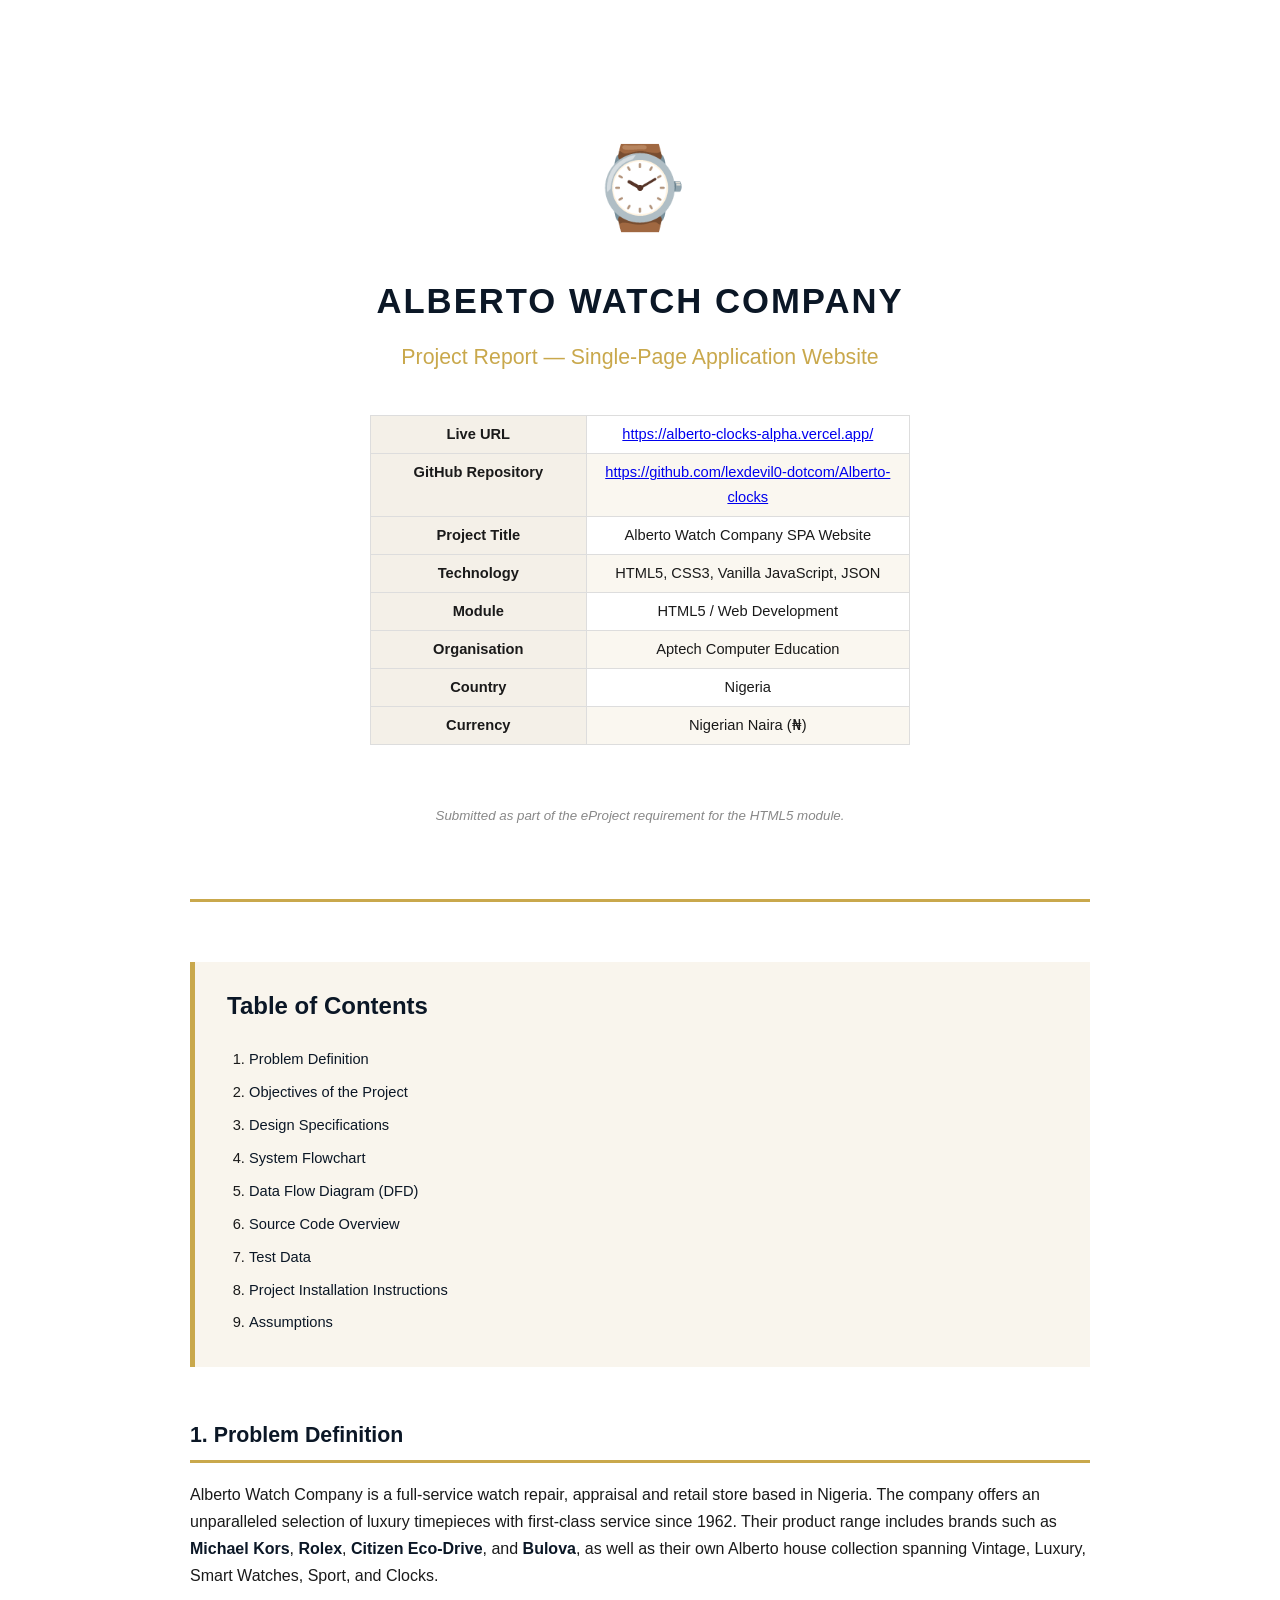
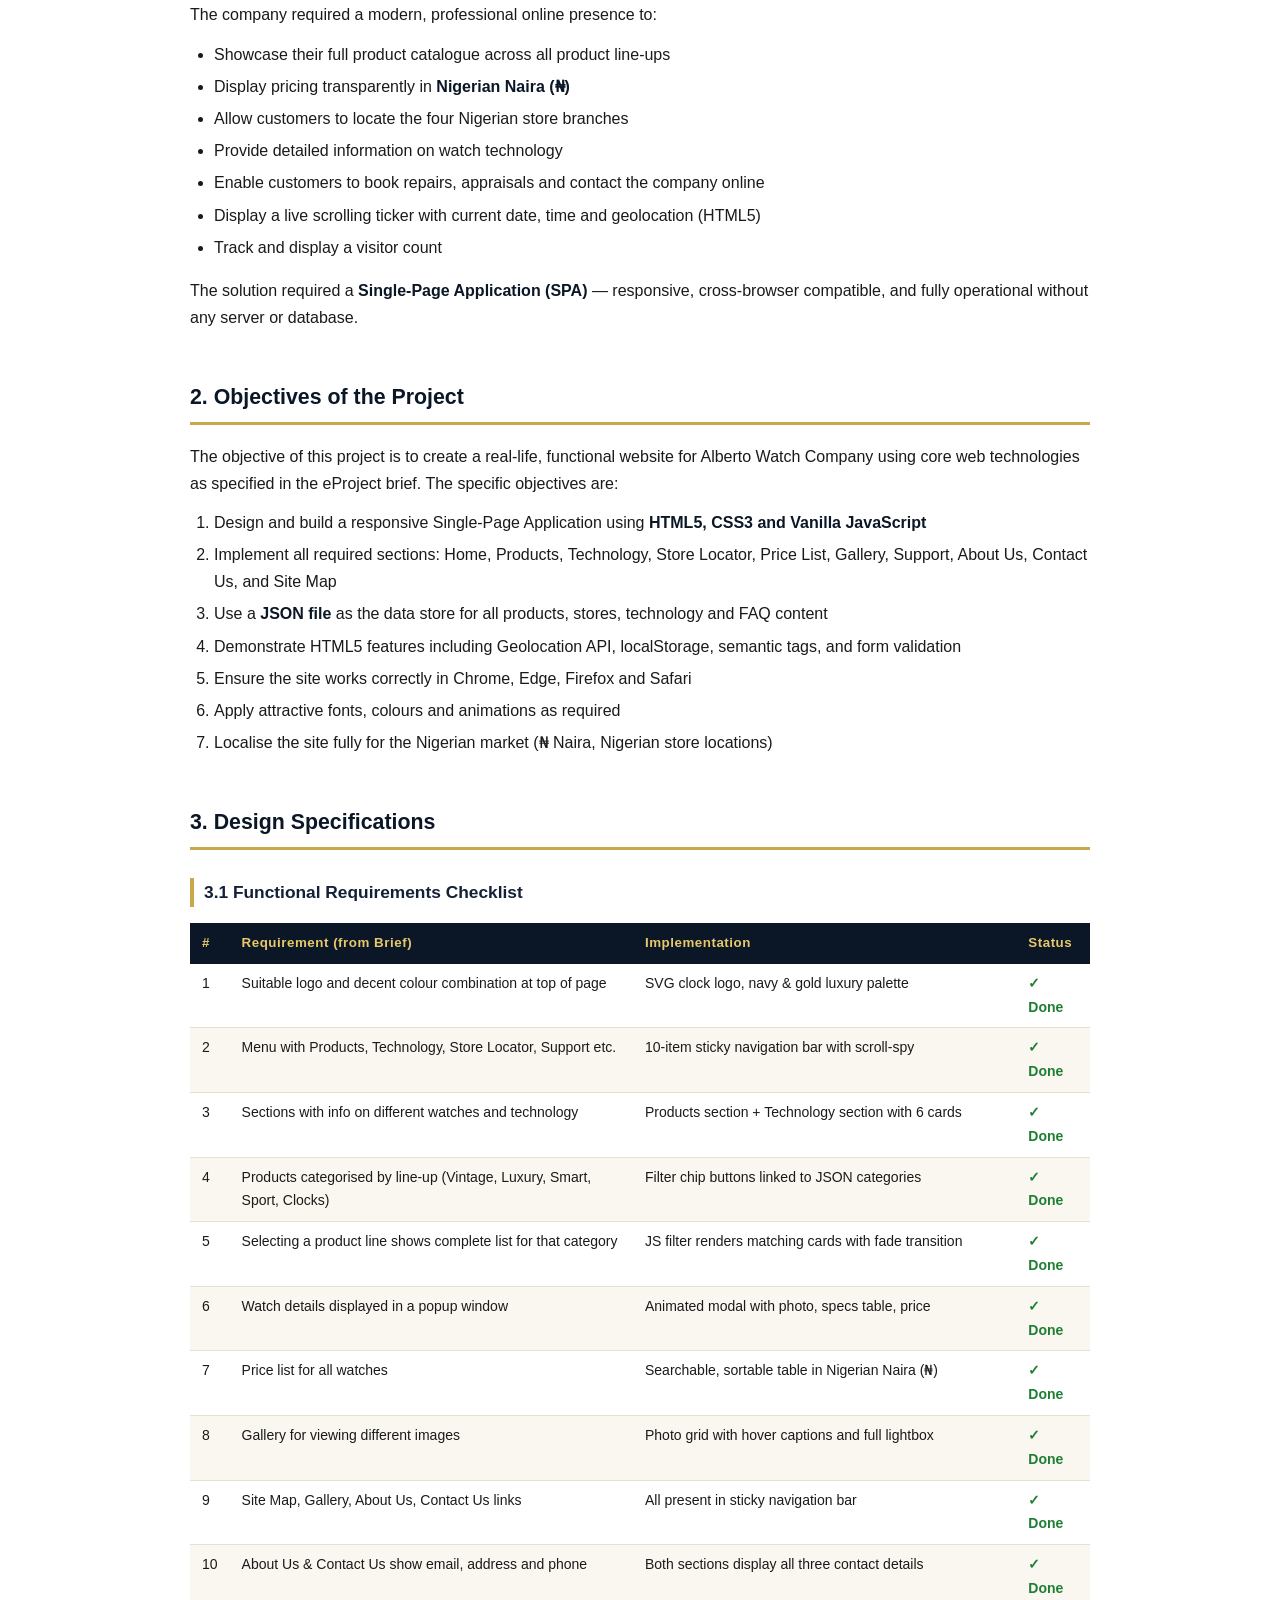
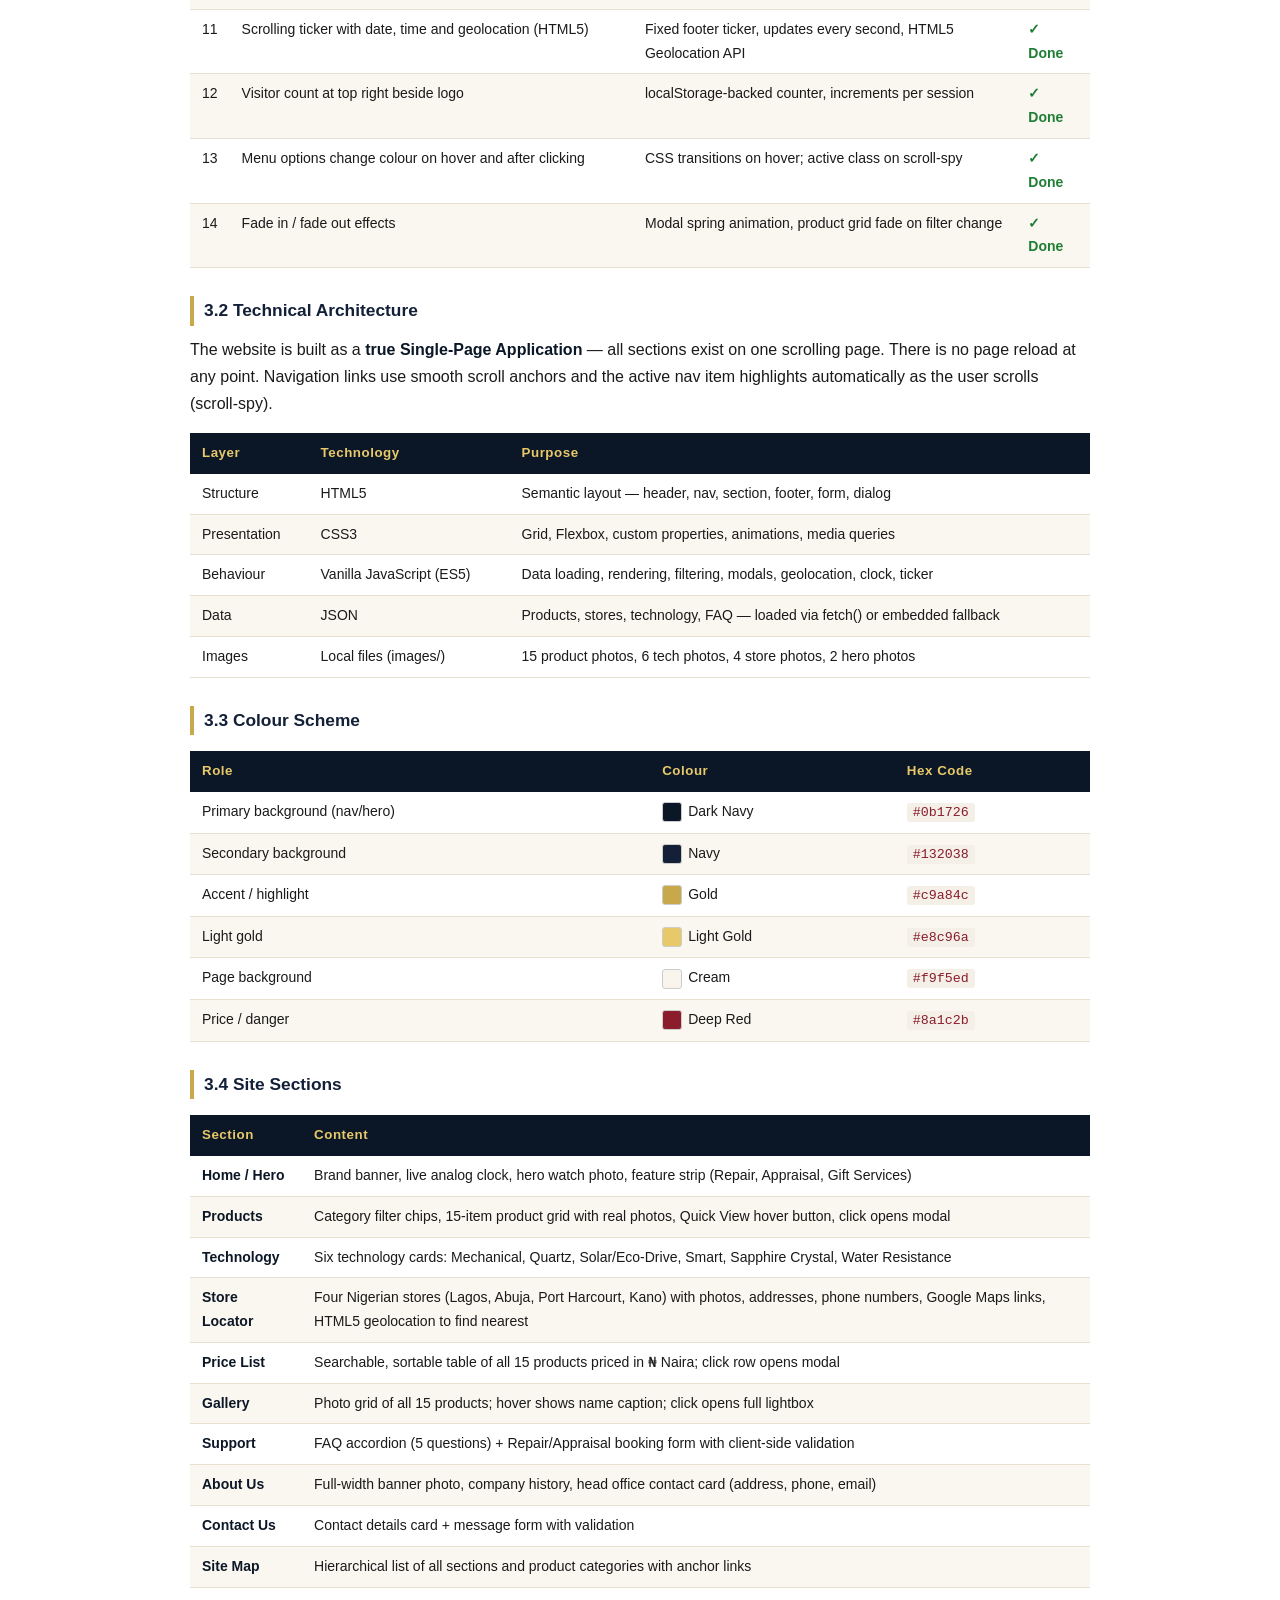
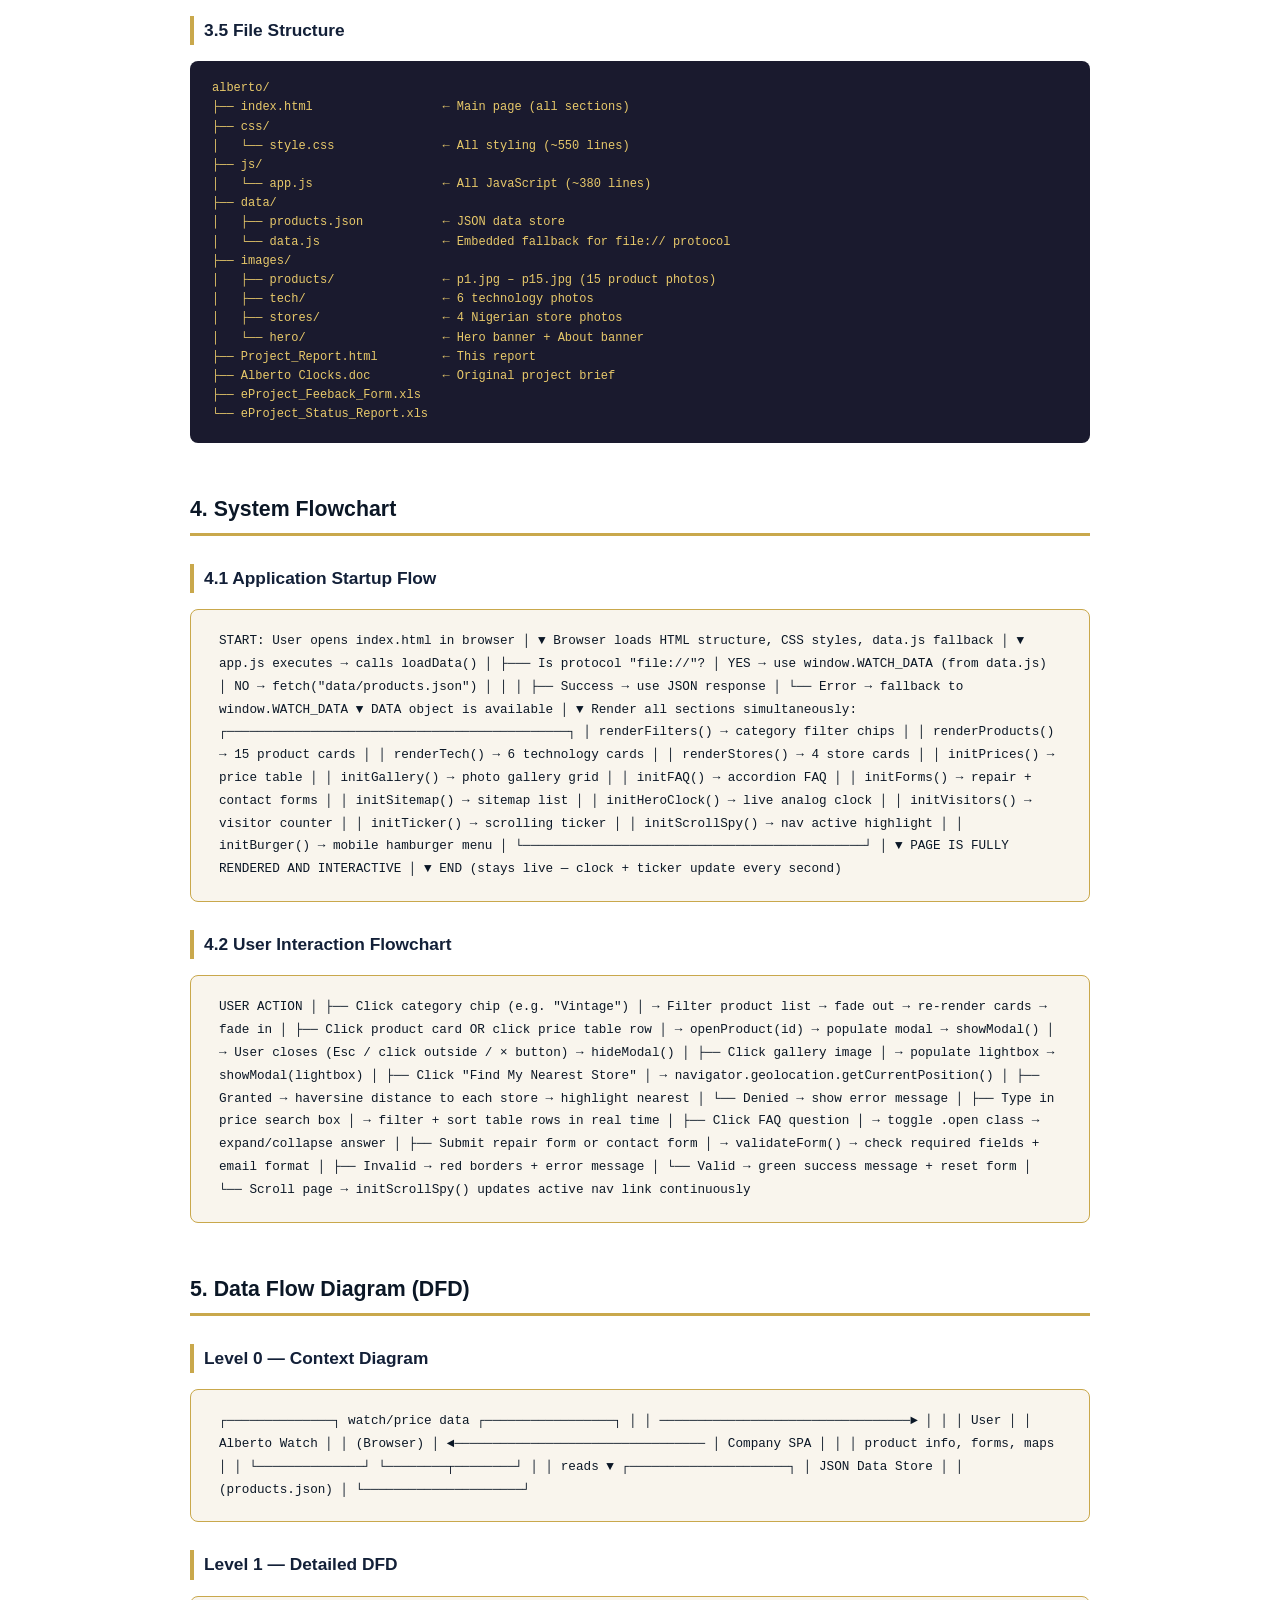
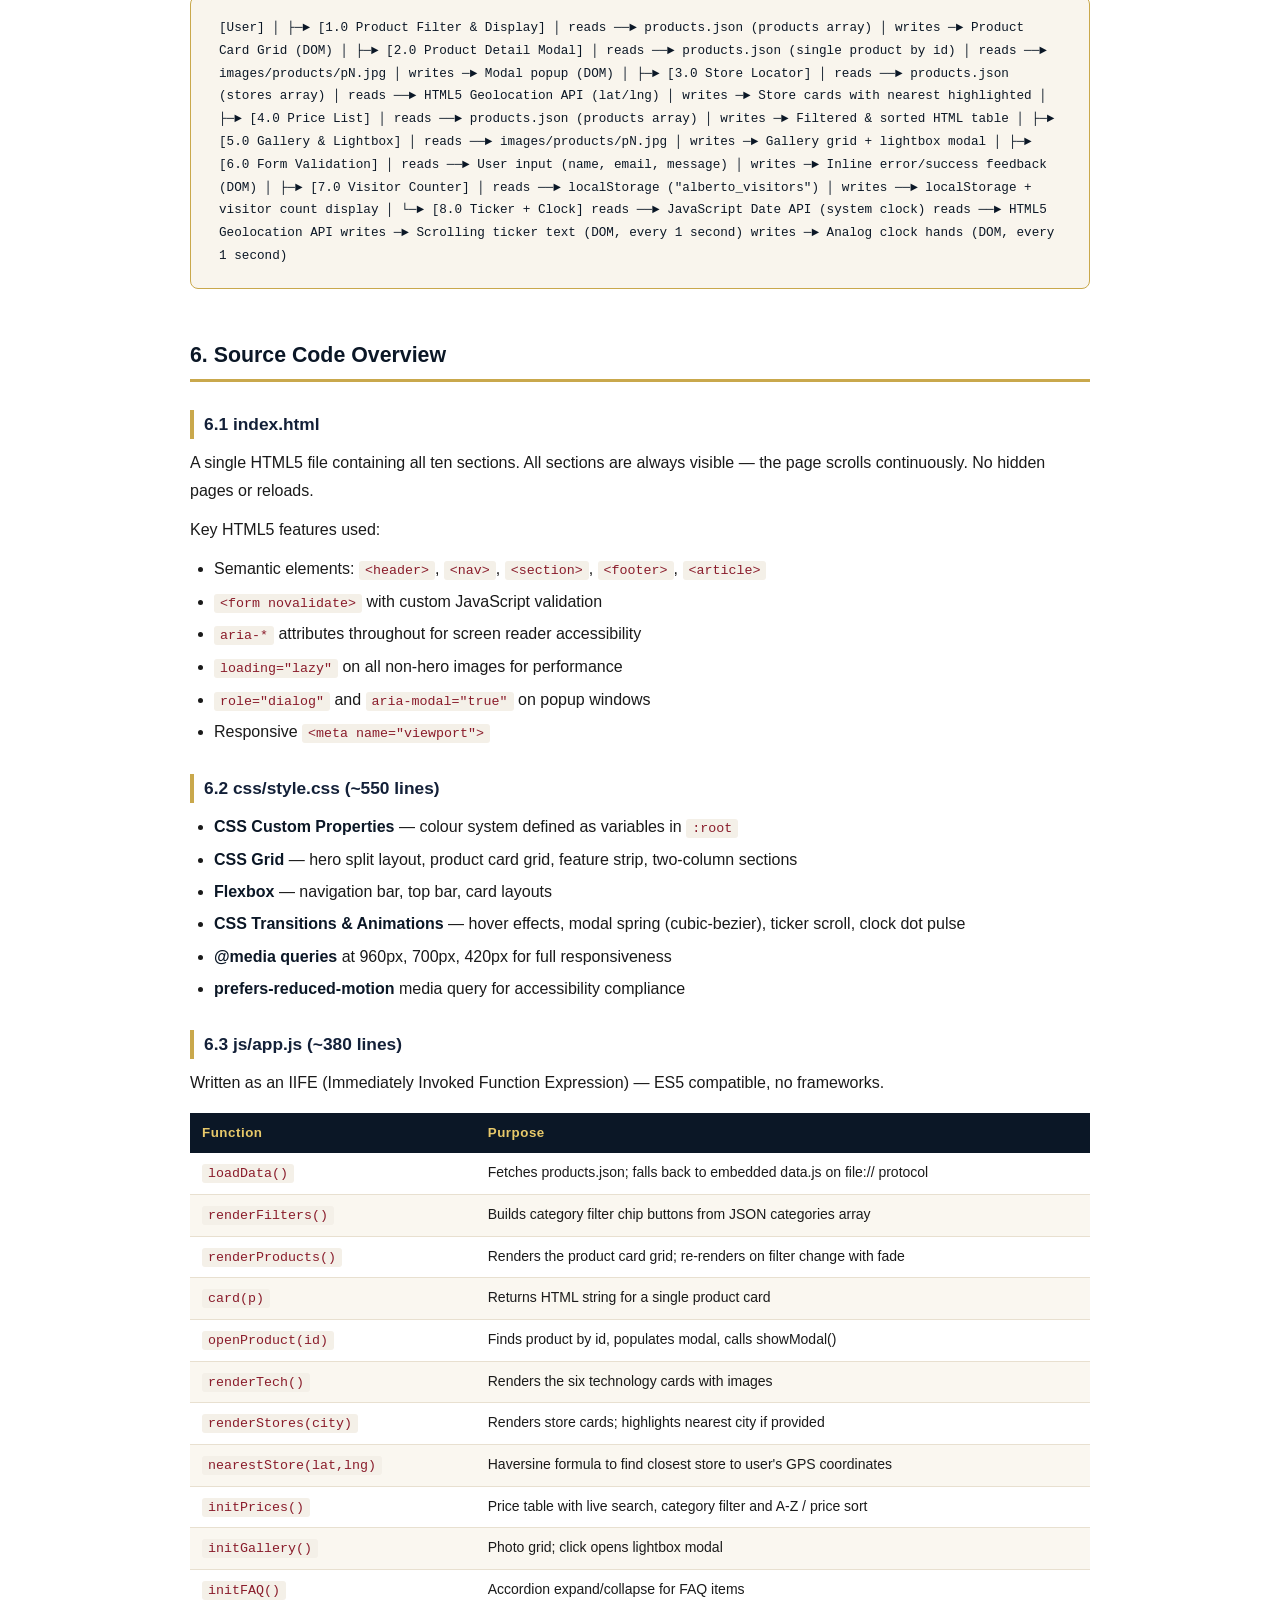
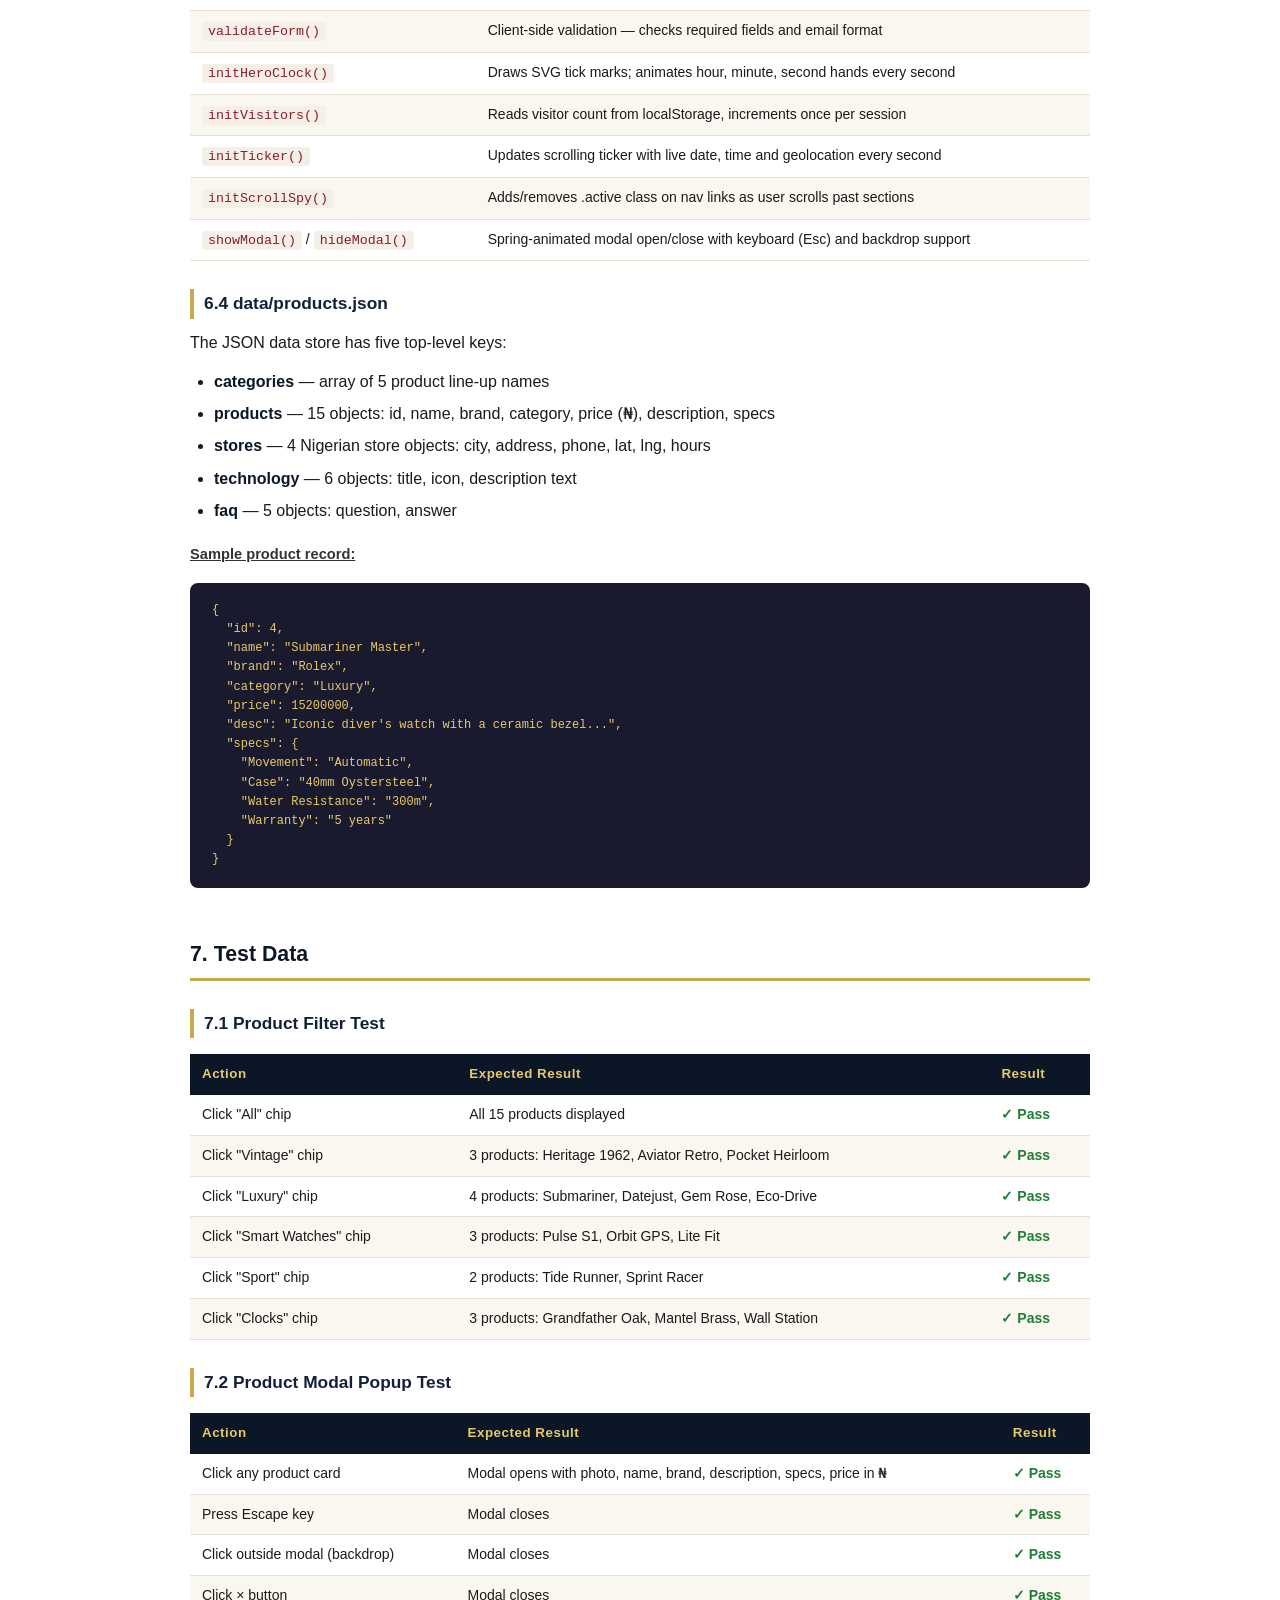
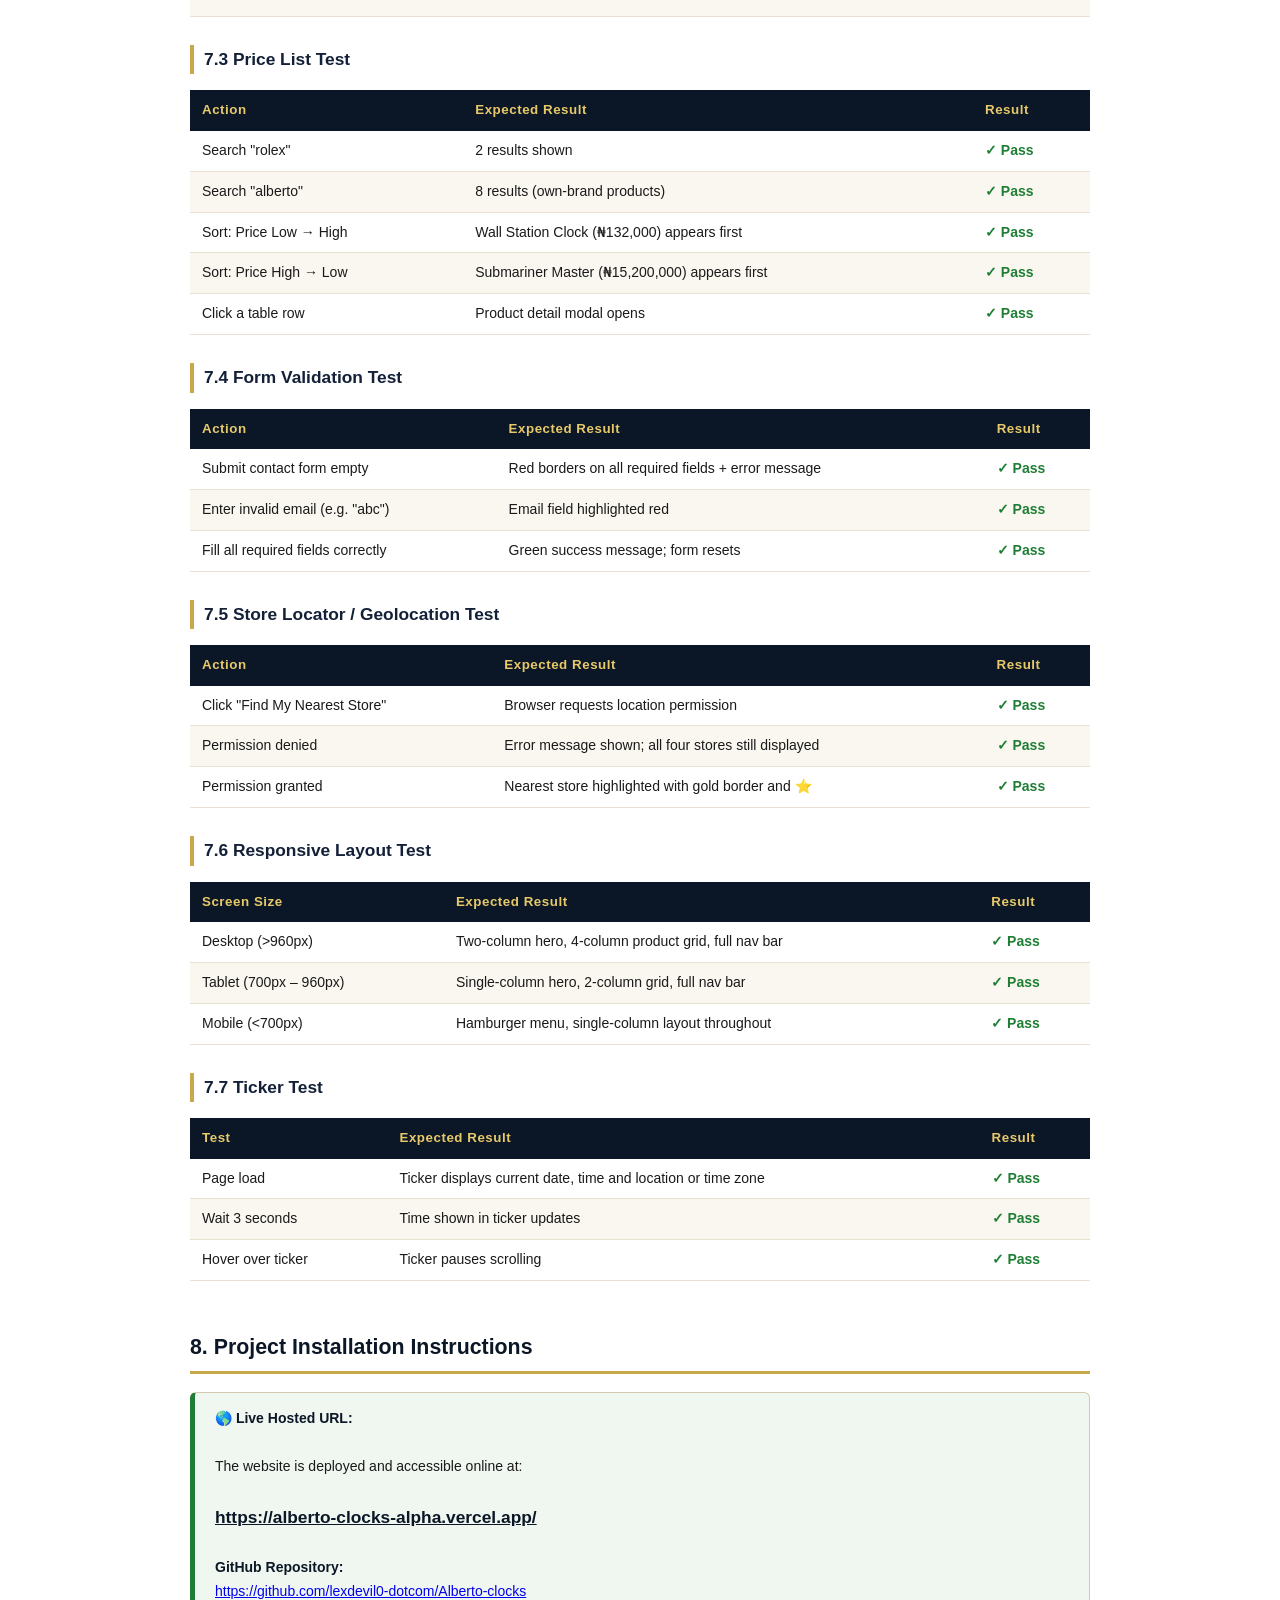
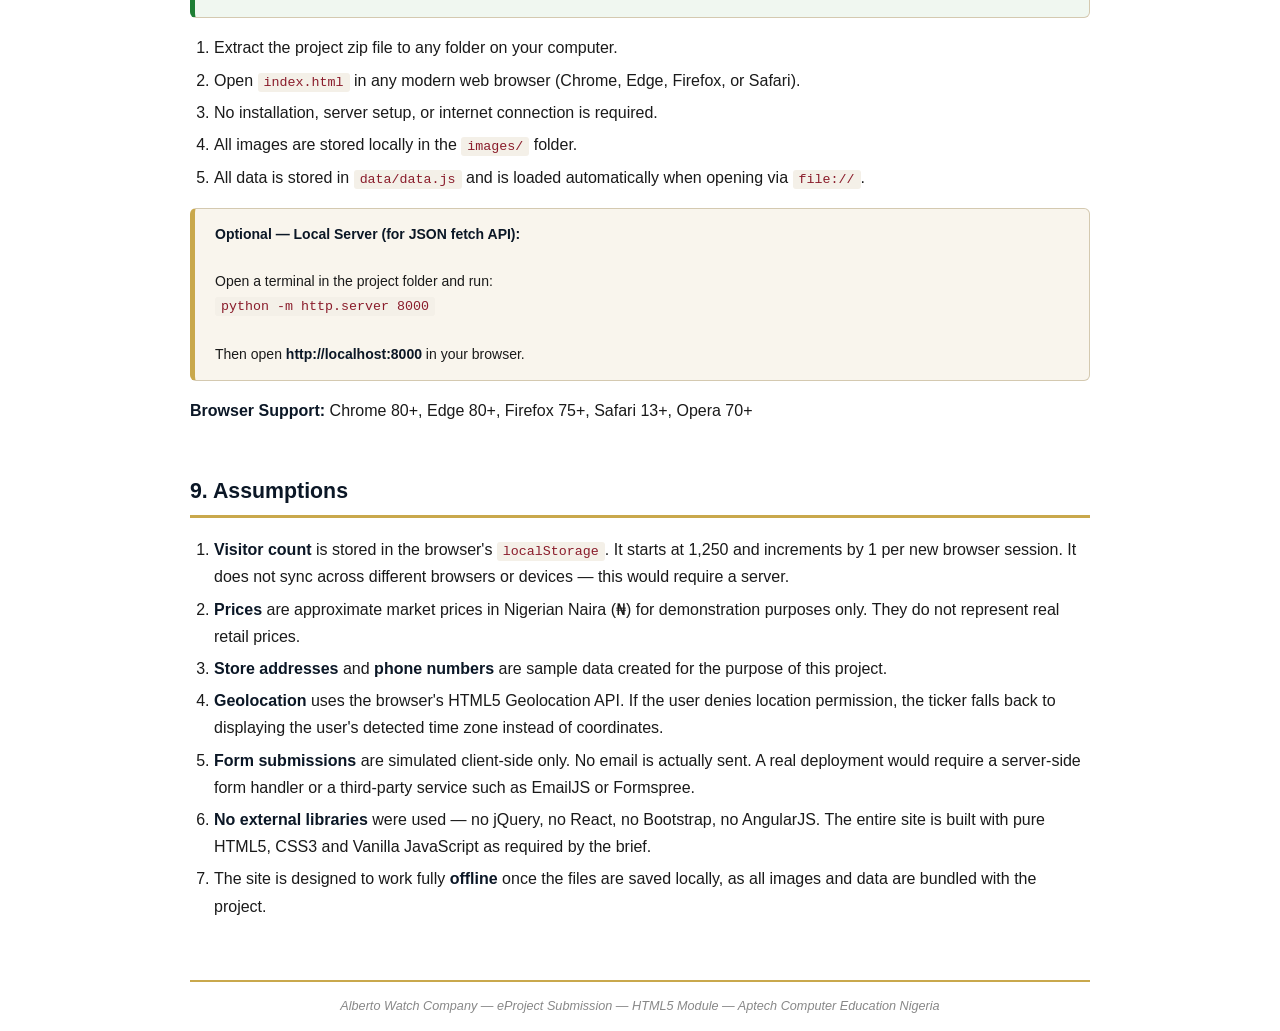
==== commit f1e4873e: "Add live URL and GitHub link to report" ====
--- a/Project_Report.html
+++ b/Project_Report.html
@@ -219,6 +219,8 @@
   <h1>Alberto Watch Company</h1>
   <h2>Project Report &mdash; Single-Page Application Website</h2>
   <table class="cover-table">
+    <tr><td>Live URL</td><td><a href="https://alberto-clocks-alpha.vercel.app/">https://alberto-clocks-alpha.vercel.app/</a></td></tr>
+    <tr><td>GitHub Repository</td><td><a href="https://github.com/lexdevil0-dotcom/Alberto-clocks">https://github.com/lexdevil0-dotcom/Alberto-clocks</a></td></tr>
     <tr><td>Project Title</td><td>Alberto Watch Company SPA Website</td></tr>
     <tr><td>Technology</td><td>HTML5, CSS3, Vanilla JavaScript, JSON</td></tr>
     <tr><td>Module</td><td>HTML5 / Web Development</td></tr>
@@ -674,6 +676,18 @@
 <!-- ════════ 8. INSTALLATION ════════ -->
 <h2 class="sec" id="s8">8. Project Installation Instructions</h2>
 
+<div class="box" style="background:#f0f7f0;border-left-color:#1e7e34;">
+  <strong>&#127758; Live Hosted URL:</strong><br><br>
+  The website is deployed and accessible online at:<br><br>
+  <a href="https://alberto-clocks-alpha.vercel.app/" style="font-size:13pt;font-weight:bold;color:#0b1726;">
+    https://alberto-clocks-alpha.vercel.app/
+  </a><br><br>
+  <strong>GitHub Repository:</strong><br>
+  <a href="https://github.com/lexdevil0-dotcom/Alberto-clocks">
+    https://github.com/lexdevil0-dotcom/Alberto-clocks
+  </a>
+</div>
+
 <ol>
   <li>Extract the project zip file to any folder on your computer.</li>
   <li>Open <code>index.html</code> in any modern web browser (Chrome, Edge, Firefox, or Safari).</li>
